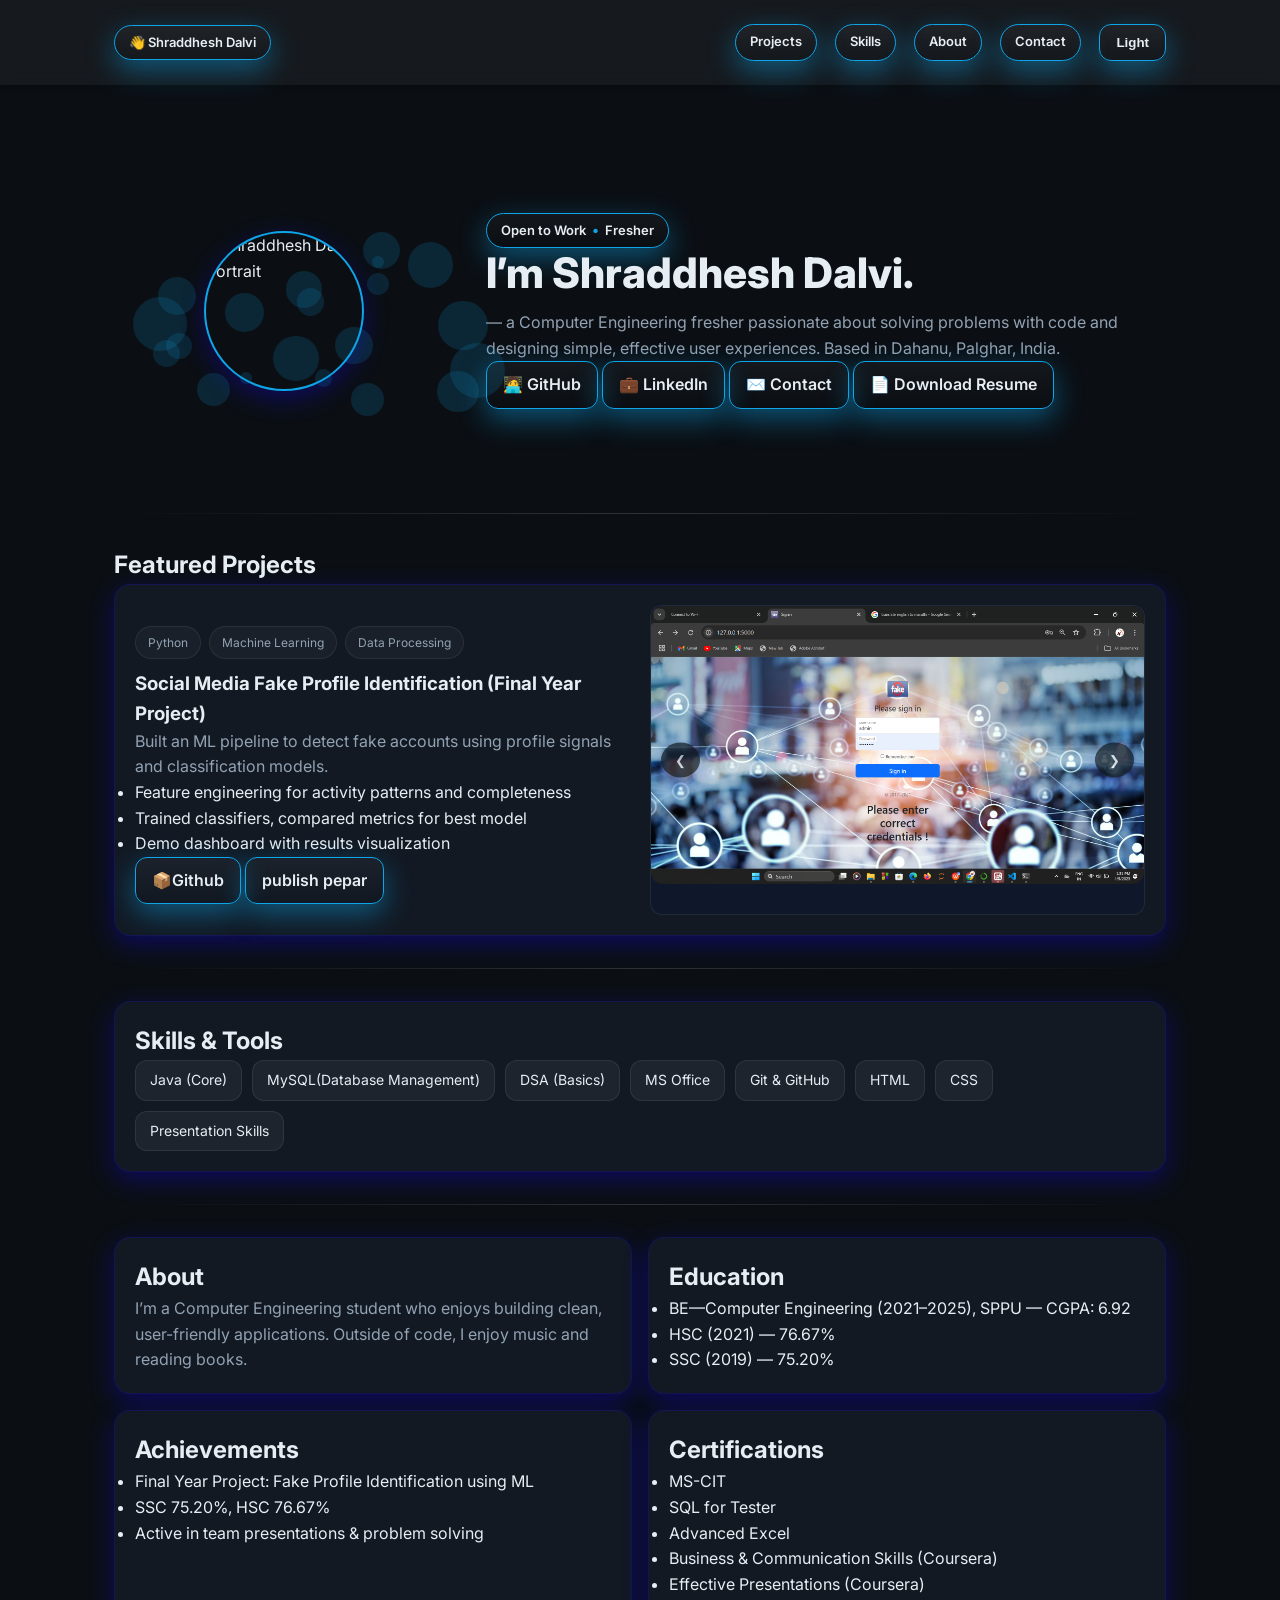
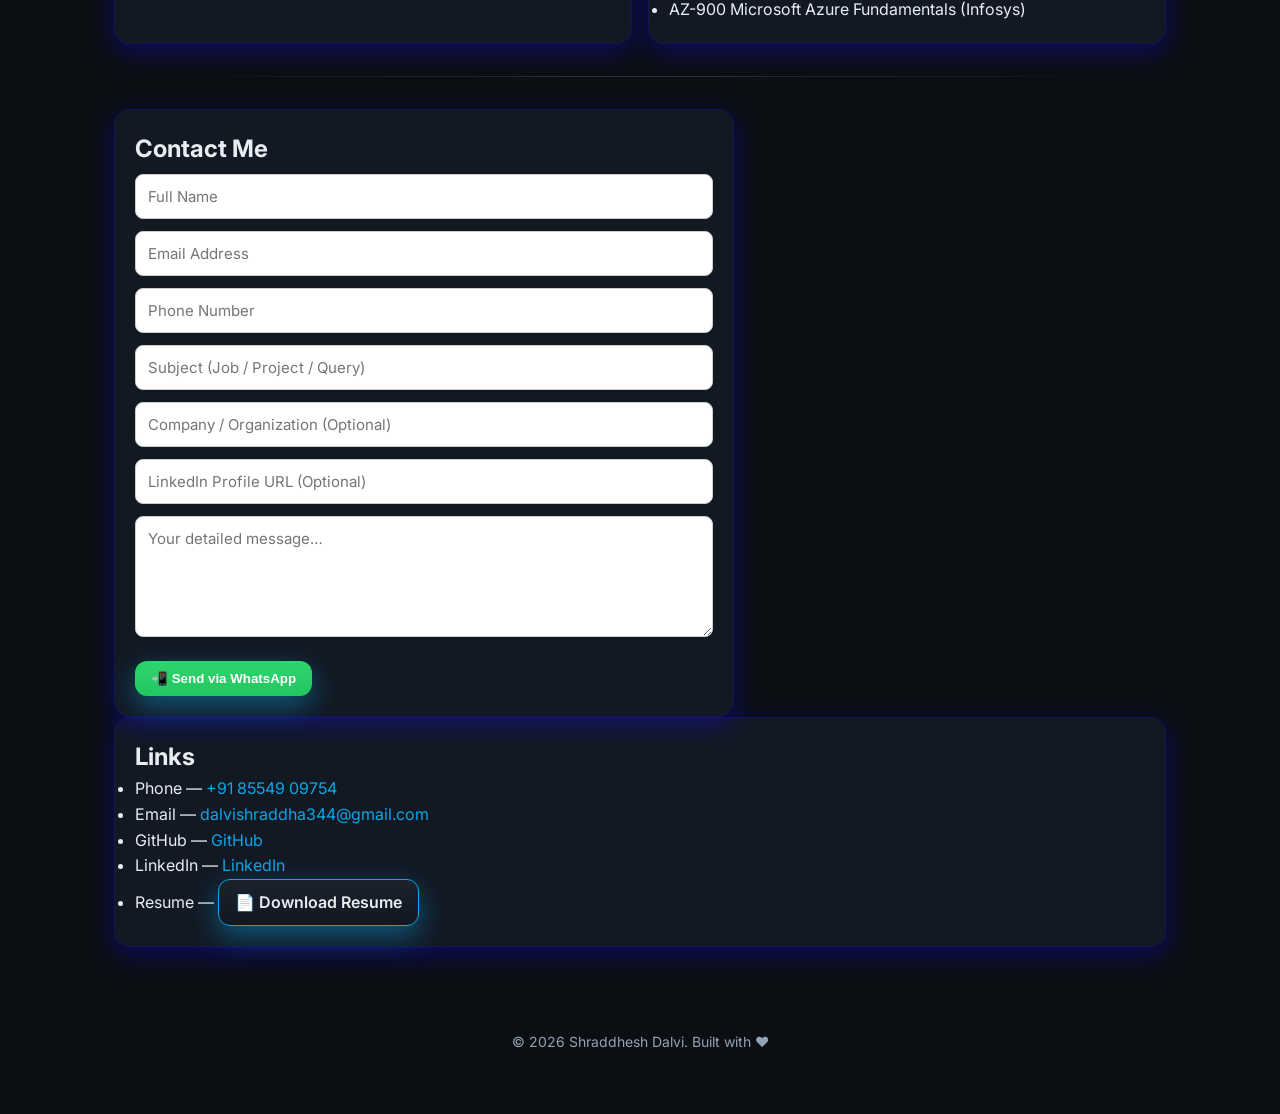
==== index.html @ dc40b393 "Add files via upload" ====
<!DOCTYPE html>
<html lang="en">
<head>
  <meta charset="utf-8"/>
  <meta name="viewport" content="width=device-width, initial-scale=1"/>
  <title>Shraddhesh Dalvi — Portfolio</title>

  <!-- Description for SEO -->
  <meta name="description" content="Portfolio of Shraddhesh Dalvi — Computer Engineering fresher showcasing projects, skills, achievements and contact details."/>
  <meta name="theme-color" content="#0ea5e9"/>

  <!-- Linking external CSS -->
  <link rel="stylesheet" href="style.css"/>

  <!-- Google Font -->
  <link rel="preconnect" href="https://fonts.googleapis.com">
  <link rel="preconnect" href="https://fonts.gstatic.com" crossorigin>
  <link href="https://fonts.googleapis.com/css2?family=Inter:wght@300;400;500;600;700;800;900&display=swap" rel="stylesheet">
</head>
<body>

  <!-- ================= HEADER + NAVIGATION ================= -->
  <header>
    <div class="container">
      <nav>
        <!-- Left side logo / name -->
        <a href="#top" class="pill">👋 Shraddhesh Dalvi</a>

        <!-- Right side navigation links -->
        <div class="nav-links">
          <a href="#projects" class="pill">Projects</a>
          <a href="#skills" class="pill">Skills</a>
          <a href="#about" class="pill">About</a>
          <a href="#contact" class="pill">Contact</a>
          <!-- 🌓 Theme toggle button -->
          <button id="theme-toggle" class="btn" aria-pressed="false" aria-label="Toggle theme">🌙 Dark</button>
        </div>
      </nav>
    </div>
  </header>

  <!-- ================= MAIN CONTENT ================= -->
  <main id="top" class="container">
    <!-- ========== HERO SECTION ========== -->
    <section class="hero">
      <div>
        <div class="status-pill">
  <span class="status-item">Open to Work</span>
  <span class="bullet">•</span>
  <span class="status-item">Fresher</span>
</div>

        <h1 class="title"> I’m Shraddhesh Dalvi.</h1>
        <p class="subtitle">— a Computer Engineering fresher passionate about solving problems with code and designing simple, effective user experiences. Based in Dahanu, Palghar, India.</p>
        <div class="hero-links">
          <a class="btn" href="https://github.com/yourusername" target="_blank">🧑‍💻 GitHub</a>
          <a class="btn" href="https://www.linkedin.com/in/shraddhesh-dalvi-3568472a6/" target="_blank">💼 LinkedIn</a>
          <a class="btn" href="#contact">✉️ Contact</a>
          <a class="btn" href="ShraddheshDalvi  Resume.pdf" download="Shraddhesh_Dalvi_Resume.pdf">📄 Download Resume</a>
        </div>
      </div>
      <div class="hero-img" id="hero-bubbles">
        <img class="avatar" src="Polish_20250818_162032772.png" alt="Shraddhesh Dalvi portrait">
      </div>
      
</div>

    </section>

    <div class="divider"></div>

    <!-- ========== PROJECTS SECTION ========== -->
    <section id="projects" class="grid projects">
      <h2>Featured Projects</h2>
      <article class="project card">
        <div>
          <div class="stack">
            <span class="badge">Python</span>
            <span class="badge">Machine Learning</span>
            <span class="badge">Data Processing</span>
          </div>
          <h3>Social Media Fake Profile Identification (Final Year Project)</h3>
          <p class="subtitle">Built an ML pipeline to detect fake accounts using profile signals and classification models.</p>
          <ul>
            <li>Feature engineering for activity patterns and completeness</li>
            <li>Trained classifiers, compared metrics for best model</li>
            <li>Demo dashboard with results visualization</li>
          </ul>
          <div class="project-links">
            
            <a class="btn" href="#">📦Github</a>
            <a class="btn" href="#">publish pepar</a>
          </div>
        </div>
        <div class="shot slider">
          <div class="slides">
            <img src="login Page.png" alt="ML project screenshot 1">
            <img src="Input Page.png" alt="ML project screenshot 2">
            <img src="Output.png" alt="ML project screenshot 3">
          </div>
          <button class="prev">❮</button>
          <button class="next">❯</button>
        </div>
      </article>
    </section>

    <div class="divider"></div>

    <!-- ========== SKILLS SECTION ========== -->
    <section id="skills" class="card">
      <h2>Skills & Tools</h2>
      <div class="skills">
        <span class="skill">Java (Core)</span>
        <span class="skill">MySQL(Database Management)</span>
        <span class="skill">DSA (Basics)</span>
        <span class="skill">MS Office</span>
        <span class="skill">Git & GitHub</span>
        <span class="skill">HTML</span>
        <span class="skill">CSS</span>
        <span class="skill">Presentation Skills</span>
      </div>
    </section>

    <div class="divider"></div>

    <!-- ========== ABOUT SECTION ========== -->
    <section id="about" class="grid edu">
      <div class="card">
        <h2>About</h2>
        <p class="subtitle">I’m a Computer Engineering student who enjoys building clean, user-friendly applications. Outside of code, I enjoy music and reading books.</p>
      </div>
      <div class="card">
        <h2>Education</h2>
        <ul>
          <li>BE—Computer Engineering (2021–2025), SPPU — CGPA: 6.92</li>
          <li>HSC (2021) — 76.67%</li>
          <li>SSC (2019) — 75.20%</li>
        </ul>
      </div>
      <div class="card">
        <h2>Achievements</h2>
        <ul>
          <li>Final Year Project: Fake Profile Identification using ML</li>
          <li>SSC 75.20%, HSC 76.67%</li>
          <li>Active in team presentations & problem solving</li>
        </ul>
      </div>

      <div class="card">
        <h2>Certifications</h2>
        <ul>
          <li>MS-CIT</li>
          <li>SQL for Tester</li>
          <li>Advanced Excel</li>
          <li>Business & Communication Skills (Coursera)</li>
          <li>Effective Presentations (Coursera)</li>
          <li>AZ-900 Microsoft Azure Fundamentals (Infosys)</li>
        </ul>
      </div>
    </section>

    <div class="divider"></div>

    <!-- ========== CONTACT SECTION ========== -->
     <section id="contact" class="contact-grid">
  <div class="card">
    <h2>Contact Me</h2>
    <form onsubmit="sendToWhatsApp(event)" class="grid">
      <input id="name" name="name" placeholder="Full Name" required/>
      <input id="email" name="email" type="email" placeholder="Email Address" required/>
      <input id="phone" name="phone" type="tel" placeholder="Phone Number" required/>
      <input id="subject" name="subject" placeholder="Subject (Job / Project / Query)" required/>
      <input id="company" name="company" placeholder="Company / Organization (Optional)"/>
      <input id="linkedin" name="linkedin" placeholder="LinkedIn Profile URL (Optional)"/>
      <textarea id="msg" name="message" placeholder="Your detailed message…" rows="5" required></textarea>
      <button class="btn" type="submit">📲 Send via WhatsApp</button>
    </form>
  </div>
</section>

<script>
  function sendToWhatsApp(e) {
    e.preventDefault();

    let name = document.getElementById("name").value;
    let email = document.getElementById("email").value;
    let phone = document.getElementById("phone").value;
    let subject = document.getElementById("subject").value;
    let company = document.getElementById("company").value;
    let linkedin = document.getElementById("linkedin").value;
    let message = document.getElementById("msg").value;

    let whatsappNumber = "918554909754"; // तुझा नंबर (country code सोबत, + शिवाय)

    let text = `📌 New Portfolio Enquiry%0A%0A👤 Name: ${encodeURIComponent(name)}%0A📧 Email: ${encodeURIComponent(email)}%0A📱 Phone: ${encodeURIComponent(phone)}%0A🏢 Company: ${encodeURIComponent(company)}%0A🔗 LinkedIn: ${encodeURIComponent(linkedin)}%0A📝 Subject: ${encodeURIComponent(subject)}%0A💬 Message: ${encodeURIComponent(message)}`;

    let url = `https://wa.me/${whatsappNumber}?text=${text}`;
    window.open(url, "_blank").focus();
  }
</script>

<style>
  #contact form input,
  #contact form textarea {
    width: 100%;
    padding: 12px;
    margin: 6px 0;
    border: 1px solid #ccc;
    border-radius: 8px;
    font-family: 'Inter', sans-serif;
    font-size: 15px;
  }

  #contact form textarea {
    resize: vertical;
  }

  #contact form .btn {
    margin-top: 10px;
    background-color: #25D366; /* WhatsApp Green */
    border: none;
    cursor: pointer;
    color: white;
  }

  #contact form .btn:hover {
    background-color: #1ebe5d;
  }
</style>


      </div>
      <aside class="card">
        <h2>Links</h2>
        <ul>
          <li>Phone — <a href="tel:+918554909754">+91 85549 09754</a></li>
          <li>Email — <a href="mailto:dalvishraddha344@gmail.com">dalvishraddha344@gmail.com</a></li>
          <li>GitHub — <a href="https://github.com/yourusername" target="_blank">GitHub</a></li>
          <li>LinkedIn — <a href="https://www.linkedin.com/in/shraddhesh-dalvi-3568472a6/" target="_blank">LinkedIn</a></li>
          <li>Resume — <a href="ShraddheshDalvi  Resume.pdf" download="Shraddhesh_Dalvi_Resume.pdf" class="btn">📄 Download Resume</a></li>
        </ul>
      </aside>
    </section>
  </main>

  <!-- ================= FOOTER ================= -->
  <footer>
    <div class="container">
      © <span id="year"></span> Shraddhesh Dalvi. Built with ♥
    </div>
  </footer>

  <!-- Script for theme toggle + year -->
  <script>
    (function () {
      const body = document.body;
      const btn  = document.getElementById('theme-toggle');

      function apply(mode){
        if(mode === 'light'){
          body.classList.add('light');
          btn.textContent = 'Dark';
          btn.setAttribute('aria-pressed','true');
        }else{
          body.classList.remove('light');
          btn.textContent = 'Light';
          btn.setAttribute('aria-pressed','false');
        }
      }

      let saved = localStorage.getItem('theme');
      apply(saved === 'light' ? 'light' : 'dark');

      btn.addEventListener('click', () => {
        const next = body.classList.contains('light') ? 'dark' : 'light';
        apply(next);
        localStorage.setItem('theme', next);
      });

      const y = document.getElementById('year');
      if(y) y.textContent = new Date().getFullYear();
    })();
  </script>

  <script>
    (function(){
      const slider = document.querySelector('.slider');
      if(slider){
        const slides = slider.querySelector('.slides');
        const images = slides.querySelectorAll('img');
        const prevBtn = slider.querySelector('.prev');
        const nextBtn = slider.querySelector('.next');
        let index = 0;
  
        function showSlide(i){
          if(i < 0) index = images.length - 1;
          else if(i >= images.length) index = 0;
          else index = i;
          slides.style.transform = `translateX(-${index * 100}%)`;
        }
  
        prevBtn.addEventListener('click', ()=> showSlide(index - 1));
        nextBtn.addEventListener('click', ()=> showSlide(index + 1));
      }
    })();
  </script>
</body>
<script>const heroBubbles = document.getElementById('hero-bubbles');
for(let i=0;i<20;i++){ // 15 bubbles
  const bubble = document.createElement('div');
  bubble.className = 'bubble';
  let size = Math.random()*50+10; // 5px ते 20px
  bubble.style.width = size+'px';
  bubble.style.height = size+'px';
  bubble.style.top = Math.random()*100+'%';
  bubble.style.left = Math.random()*100+'%';
  bubble.style.animationDuration = 5 + Math.random()*5 + 's';
  heroBubbles.appendChild(bubble);
}
</script>

</html>
---- style.css ----
section {
  scroll-margin-top: 100px; /* Header height adjust करा */
}

html {
  scroll-behavior: smooth;
}
/* ========== THEME VARIABLES ========== */ 
/* Dark theme (default) */ 
:root { 
  --bg:#0b0f14; --bg-soft:#0f141b; --card:#121923; --muted:#92a2b3; --text:#e6edf3; --accent:#0ea5e9; 
  --shadow:0 8px 24px rgba(21, 0, 255, 0.314); 
/* Button-specific tokens for DARK */ 
  --btn-border: #0ea5e9; 
  /* blue border */ 
  --btn-shadow: 0 10px 28px rgba(14,165,233,.45); 
  /* blue glow*/  
  --btn-shadow-hover: 0 14px 36px rgba(14,165,233,.60); }

  /*Light theme )*/ 
  .light { --bg:#f7f9fb; --bg-soft:#e8ebf0; --card:#ffffff; --muted:#555; --text:#111; --accent:#000000; --shadow:0 4px 12px rgb(0, 0, 0); 
  /* Button-specific tokens for LIGHT */ 
  --btn-border: #111111; 
  /* black border */
  --btn-shadow: 0 8px 22px rgba(0,0,0,.25); 
  /* black-ish shadow  */
  --btn-shadow-hover: 0 12px 30px rgba(0,0,0,.35); }

.btn:focus-visible{ outline:2px solid var(--accent); outline-offset:2px; }



  
  /* Global reset */
  * { box-sizing:border-box; margin:0; padding:0; }
  body { font-family:Inter, sans-serif; background:var(--bg); color:var(--text); line-height:1.6; }
  
  /* Links */
  a { color:var(--accent); text-decoration:none; }
  a:hover { opacity:.85; }
  
  /* Container */
  .container { max-width:1100px; margin:0 auto; padding:24px; }
  
  /* ========== HEADER ========== */
  header { position:sticky; top:0; z-index:50; background:rgba(244, 244, 244, 0.047); backdrop-filter:blur(8px); box-shadow:0 2px 6px rgba(0,0,0,.3); }
  nav { display:flex; align-items:center; justify-content:space-between; }
  .nav-links { display:flex; gap:18px; }
  

  

/* ========== BUTTONS (theme aware) ========== */ 
.btn{display:inline-flex;align-items:center;gap:8px;padding:10px 16px;border-radius:12px;border:1px solid var(--btn-border);background:linear-gradient(180deg,rgba(255,255,255,.04),rgba(0,0,0,.06));box-shadow:var(--btn-shadow);cursor:pointer;font-weight:600;transition:transform .2s ease, box-shadow .25s ease, border-color .25s ease} 
.btn:hover{transform:translateY(-2px);box-shadow:var(--btn-shadow-hover)} 
.btn:active{transform:translateY(0)} 
.btn:focus-visible{outline:2px solid var(--btn-border);outline-offset:2px}
.btn{ color: var(--text);}

/* Optional: apply theme border/shadow to small pills too. Comment out if not needed  */ 
.pill{border-color:var(--btn-border);box-shadow:0 2px 10px rgba(0,0,0,.12)}

/* Small tag / pill */ .pill {
  padding:6px 14px;
  border:1px solid var(--btn-border);   /* theme border */
  border-radius:999px;
  color:var(--text);
  font-size:13px;
  font-weight:600;
  background:linear-gradient(180deg,rgba(255,255,255,.04),rgba(0,0,0,.06));
  box-shadow:var(--btn-shadow);         /* theme shadow */
  transition:transform .2s ease, box-shadow .25s ease, border-color .25s ease;
}

.pill:hover {
  transform:translateY(-2px);
  box-shadow:var(--btn-shadow-hover);
}
.pill.active {
  background: var(--accent);
  color: #fff;
  border-color: var(--accent);
  box-shadow: 0 0 15px var(--accent);
}




  /* ========== CARD STYLING ========== */
  .card { background:var(--card); border:1px solid rgba(23, 15, 171, 0.339); border-radius:16px; padding:20px; box-shadow:var(--shadow); }
  
  /* ========== HERO SECTION ========== */
  .hero { display:grid; grid-template-columns:1.1fr .9fr; gap:28px; align-items:center; padding:40px 0; }
  .hero .title { font-size:42px; line-height:1.2; font-weight:800; margin:0 0 12px; }
  .subtitle { color:var(--muted); font-size:16px; }

  .hero {
    display: flex;
    align-items: center;
    justify-content: space-between;
    gap: 2rem;
    flex-wrap: wrap;
    margin: 4rem 0;
  }
  
  /* Avatar left side */
  .hero-img {
    order: -1; /* हे line avatar ला आधी आणेल */
    flex: 1;
    display: flex;
    justify-content: center;
  }
  
  .hero-img img {
    max-width: 280px;
    border-radius: 50%;
    border: 2px solid var(--accent);
  }
  
  /* Text right side */
  .hero > div:first-child {
    flex: 2;
  }
  
  /* Profile image (Avatar) */
  .avatar { width:160px; height:160px; border-radius:50%; object-fit:cover; border:1px solid var(--accent); box-shadow:var(--shadow); }





  /* ========== STATUS PILL (Open to Work / Fresher) ========== */
.status-pill {
  display: inline-flex;
  align-items: center;
  gap: 6px;              
  padding: 6px 14px;     
  border-radius: 999px;  
  background: linear-gradient(180deg, rgba(255,255,255,0.04), rgba(0,0,0,0.06));
  border: 1px solid var(--btn-border);
  color: var(--text);
  font-size: 13px;
  font-weight: 600;
  box-shadow: var(--btn-shadow);
  transition: transform .2s ease, box-shadow .25s ease;
}

.status-pill:hover {
  transform: translateY(-2px);
  box-shadow: var(--btn-shadow-hover);
}

.status-item {
  display: inline-block;
}

.bullet {
  display: inline-block;
  font-size: 14px;
  color: var(--accent);
  line-height: 1;
}




  
  /* ========== SKILLS SECTION ========== */
  .skills { display:flex; flex-wrap:wrap; gap:10px; }
  .skill { padding:8px 14px; border-radius:12px; background:rgba(255,255,255,.05); border:1px solid rgba(255,255,255,.08); font-size:14px; }
  
  /* ========== PROJECT SECTION ========== */
  .projects { grid-template-columns:repeat(12,1fr); }
  .project { grid-column:span 12; display:grid; grid-template-columns:1fr 1fr; gap:20px; align-items:center; }
  
  /* Project image */
  .shot { aspect-ratio:16/10; background:#0f172a; border-radius:16px; border:1px solid rgba(255,255,255,.08); overflow:hidden; }
  .shot img { width:100%; height:100%; object-fit:cover; }
  
  /* Tech stack badges */
  .badge { font-size:12px; padding:6px 12px; border-radius:999px; border:1px solid rgba(255,255,255,.08); color:var(--muted); background:rgba(255,255,255,.03); }
  .stack { display:flex; gap:8px; flex-wrap:wrap; margin:10px 0; }
  
  /* ========== ABOUT SECTION ========== */
  .edu { display:grid; grid-template-columns:1fr 1fr; gap:16px; }
  
  /* ========== CONTACT SECTION ========== */
  .contact-grid { display:grid; grid-template-columns:1.2fr .8fr; gap:18px; }
  
  /* ========== FOOTER ========== */
  footer { color:var(--muted); padding:36px 0; text-align:center; font-size:14px; }
  
  /* Divider line */
  .divider { height:1px; background:linear-gradient(90deg,transparent,rgba(255,255,255,.15),transparent); margin:32px 0; }
  
  /* ========== RESPONSIVE DESIGN ========== */
  @media (max-width:960px) {
    .hero { grid-template-columns:1fr; text-align:center; }
    .hero .title { font-size:32px; }
    .project { grid-template-columns:1fr; }
    .edu, .contact-grid { grid-template-columns:1fr; }
    .avatar { margin:0 auto; }
  }


  /* ========== SLIDER ========== */ 
  .slider{position:relative;overflow:hidden;border-radius:12px;max-width:100%} 
  .slides{display:flex;transition:transform .5s ease-in-out} 
  .slides img{width:100%;flex-shrink:0;border-radius:12px;object-fit:cover} 
  .slider button{position:absolute;top:50%;transform:translateY(-50%);background:var(--card);color:var(--text);border:1px solid var(--btn-border);padding:10px 14px;cursor:pointer;border-radius:50%;box-shadow:var(--btn-shadow);opacity:.85;transition:opacity .2s ease, box-shadow .25s ease} 
  .slider button:hover{opacity:1;box-shadow:var(--btn-shadow-hover)} .slider .prev{left:10px} .slider .next{right:10px}
  .slider button{color: var(--text);}
/* Prev/Next buttons */
.slider button {
  position: absolute;
  top: 50%;
  transform: translateY(-50%);
  background: var(--card);
  color: var(--text);
  border: none;
  padding: 10px 14px;
  cursor: pointer;
  border-radius: 50%;
  box-shadow: var(--shadow);
  opacity: 0.7;
  transition: opacity 0.3s;
}

.slider button:hover {
  opacity: 1;
}

.slider .prev { left: 10px; }
.slider .next { right: 10px; }


@media (max-width:768px){
  .hero {
    flex-direction: column;
    text-align: center;
  }
  .hero-img {
    order: 0; /* मोबाइलला परत वर दिसेल */
  }
}

.hero-img { position:relative; display:flex; justify-content:center; align-items:center; }
.bubble {
  position:absolute;
  border-radius:50%;
  background:rgba(14,165,233,.15); /* Neon blue */
  pointer-events:none;
  animation:floating 10s infinite;
}
@keyframes floating {
  0% {transform:translateY(0) scale(1);}
  50% {transform:translateY(-20px) scale(1.2);}
  100% {transform:translateY(0) scale(1);}
}
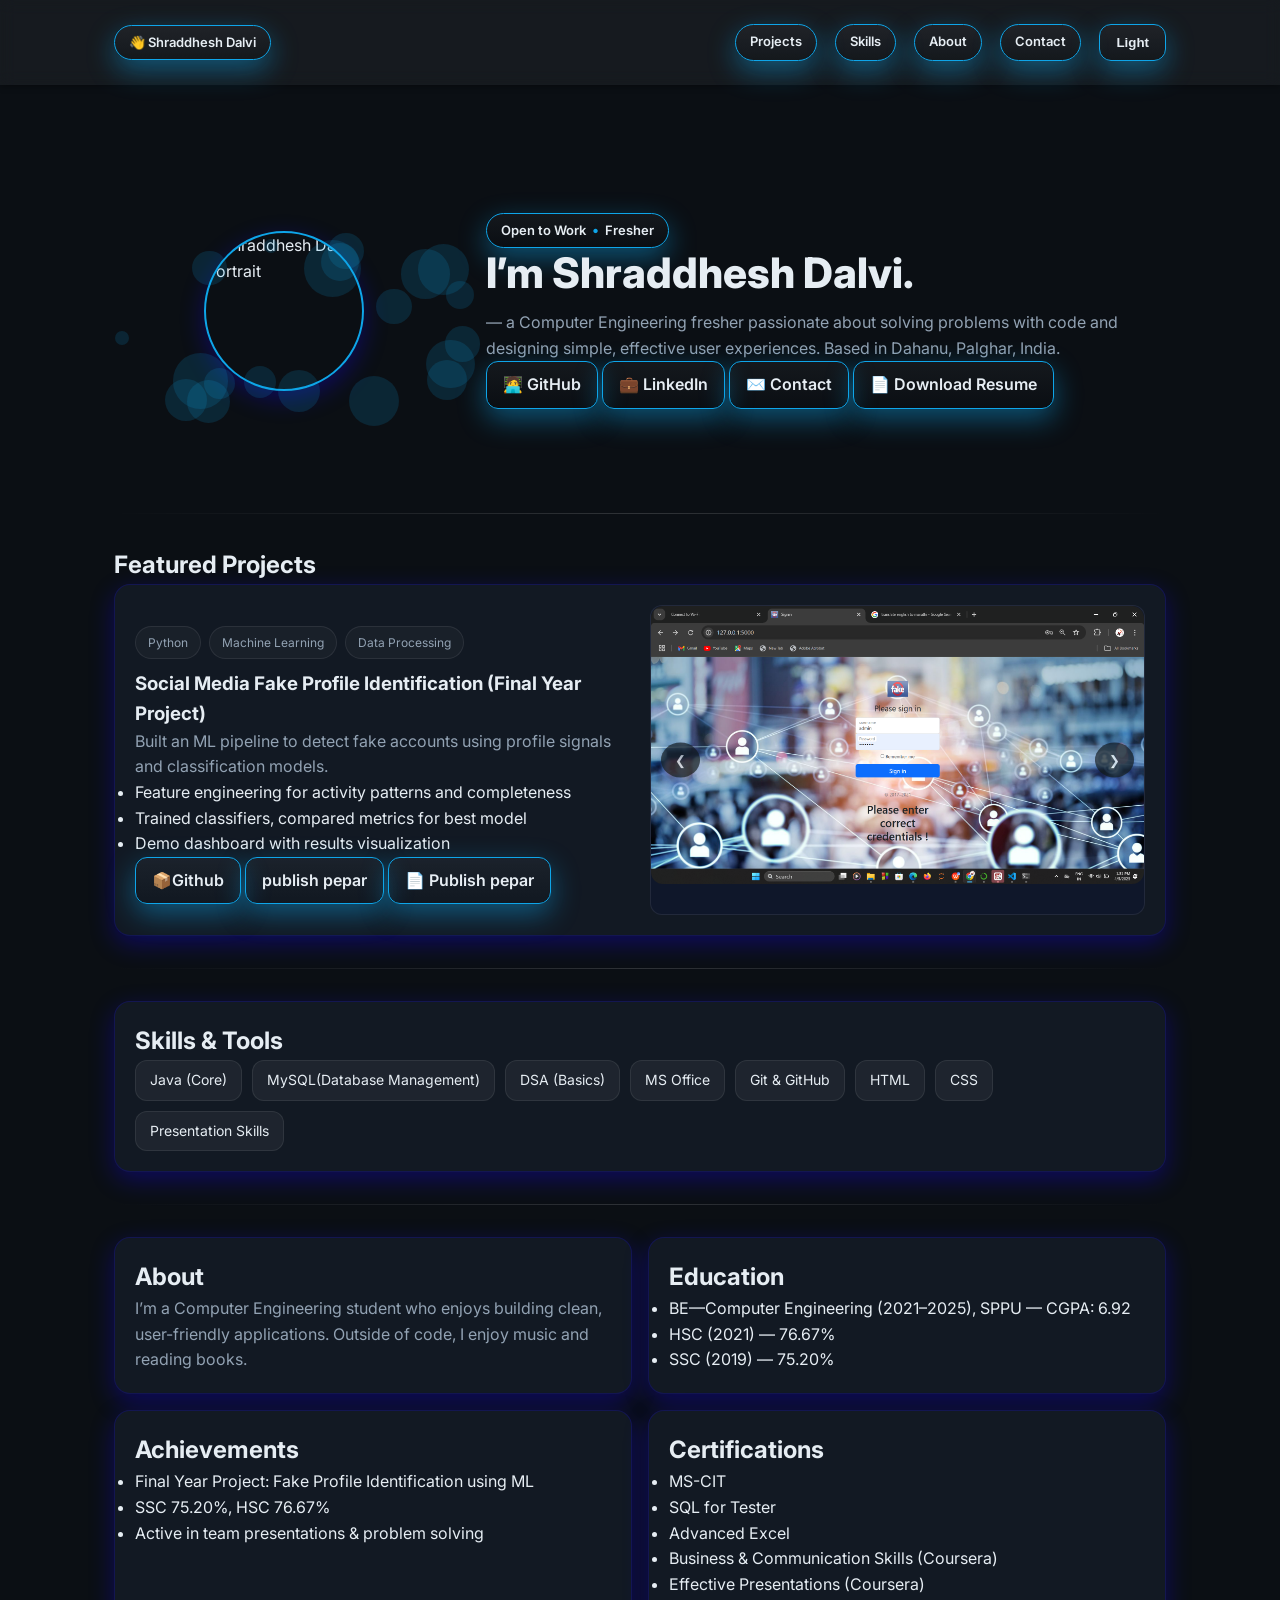
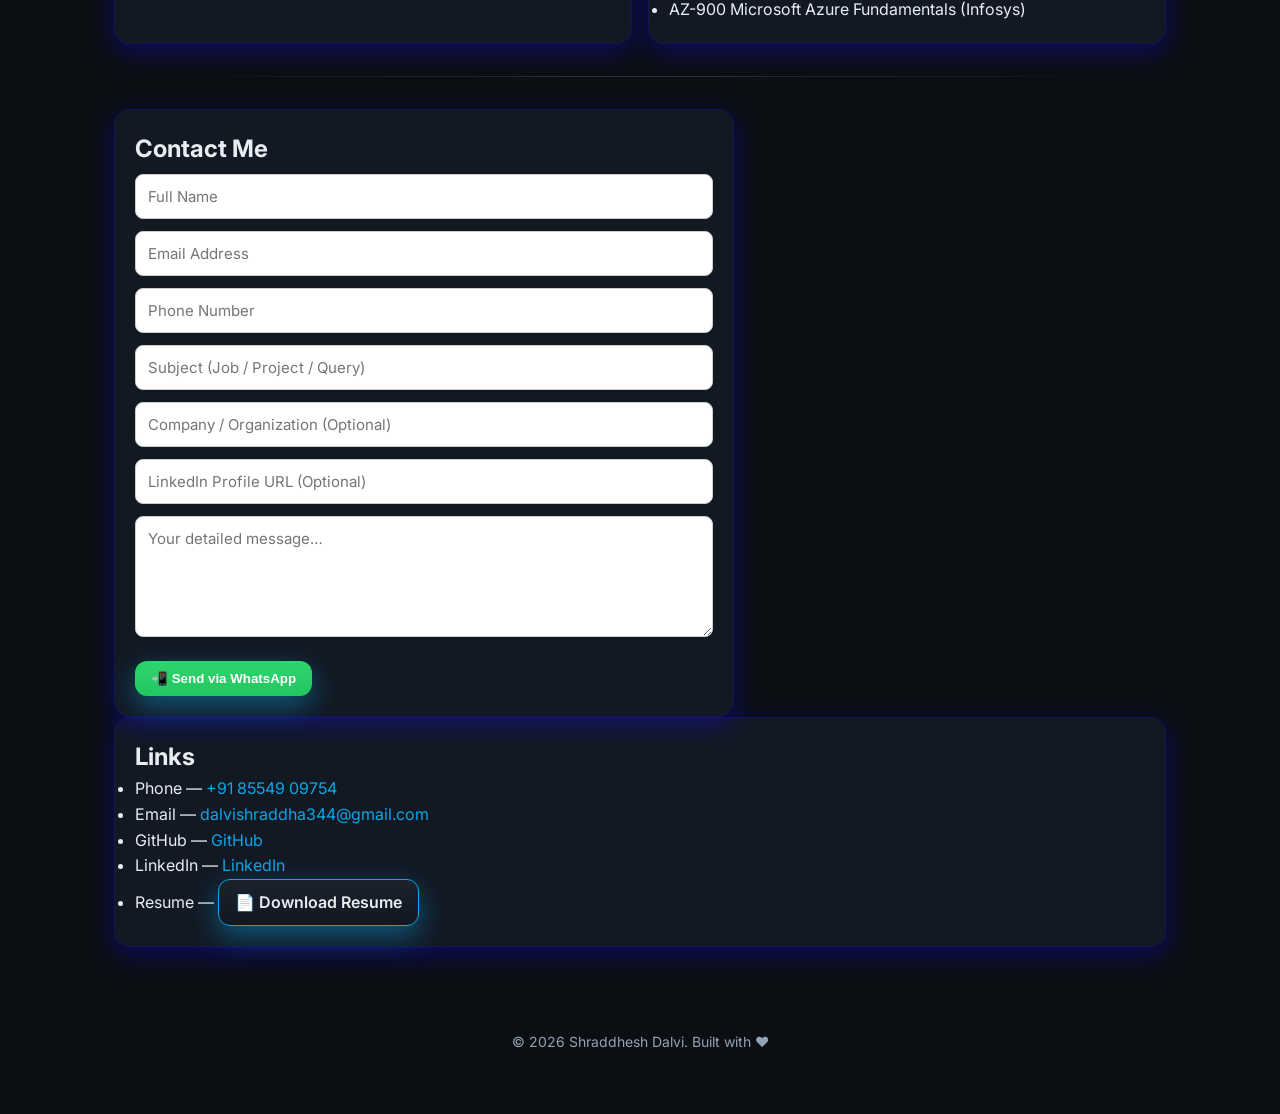
==== commit 76829feb: "Update index.html" ====
--- a/index.html
+++ b/index.html
@@ -90,6 +90,7 @@
             
             <a class="btn" href="#">📦Github</a>
             <a class="btn" href="#">publish pepar</a>
+            <a class="btn" href="siem reserch pepar.docx" download="siem reserch pepar.docx">📄 Publish pepar</a>
           </div>
         </div>
         <div class="shot slider">
@@ -319,4 +320,5 @@
 }
 </script>
 
-</html>+
+</html>
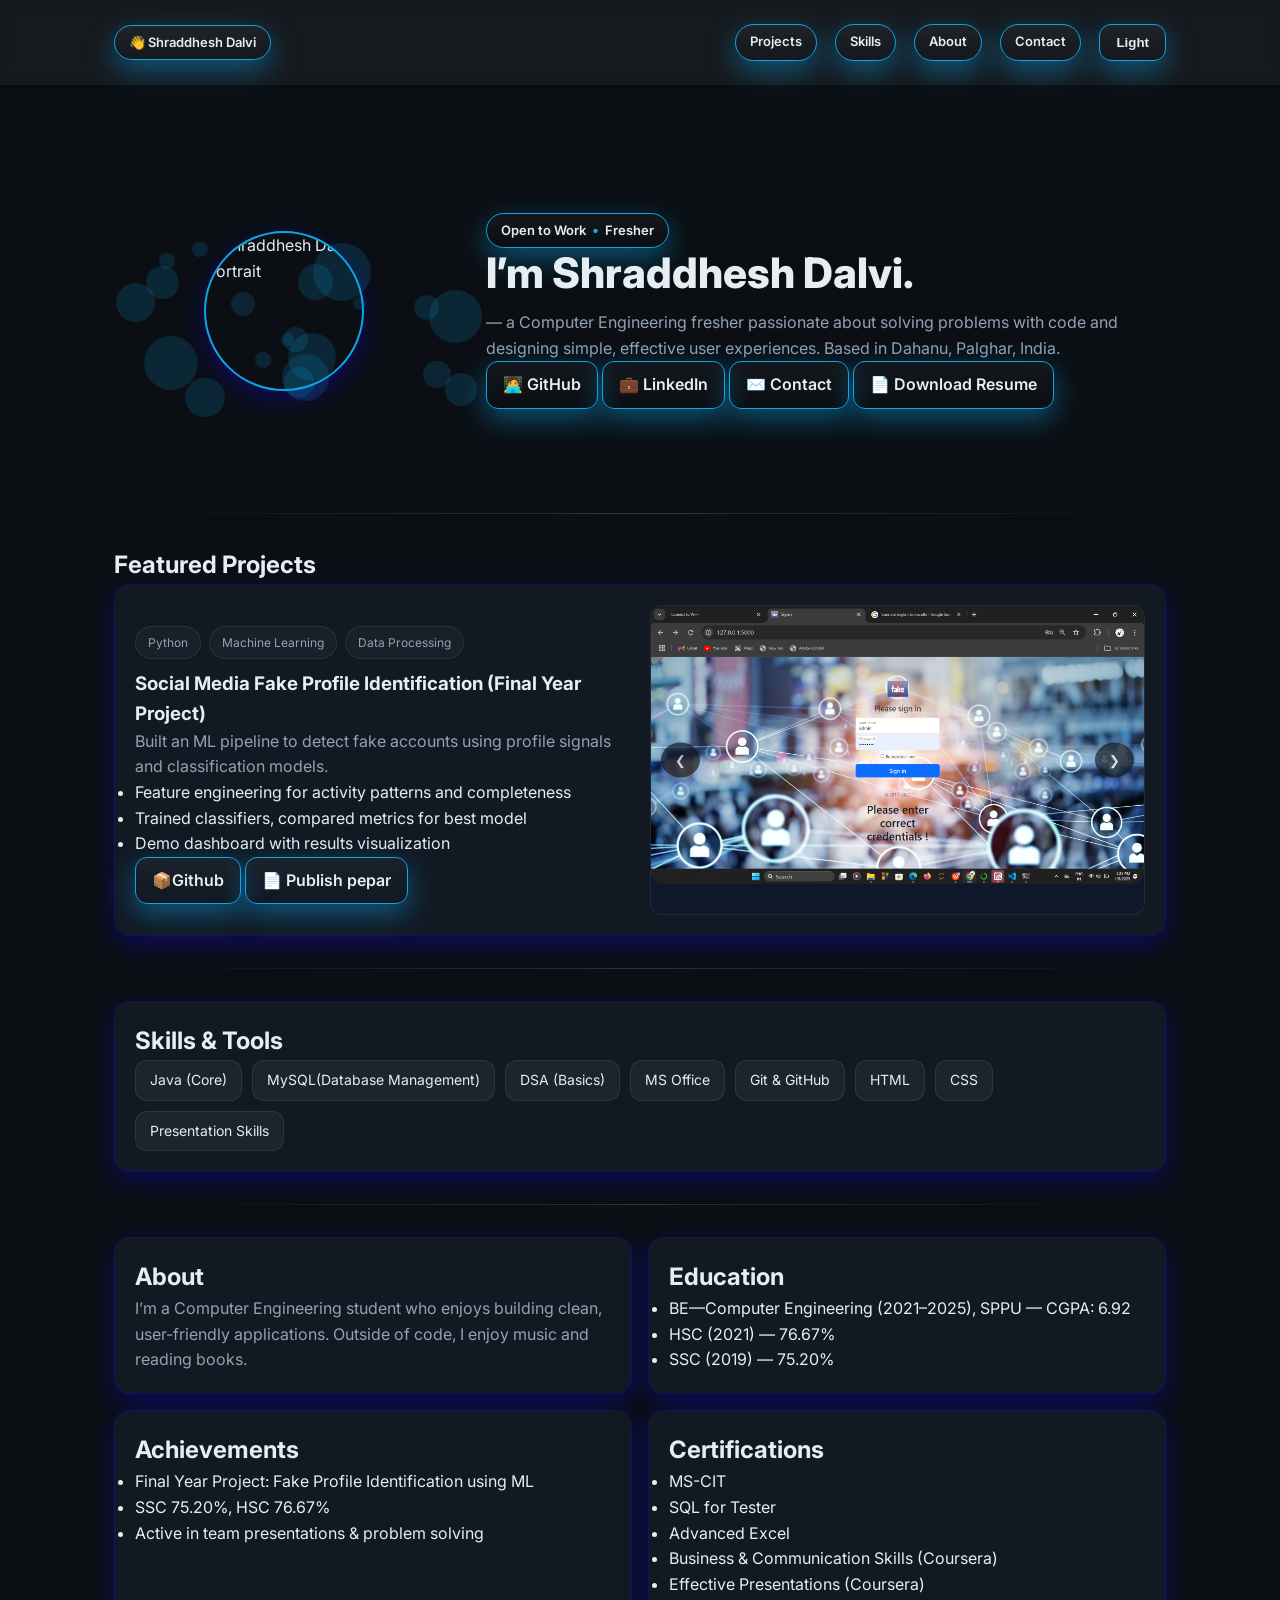
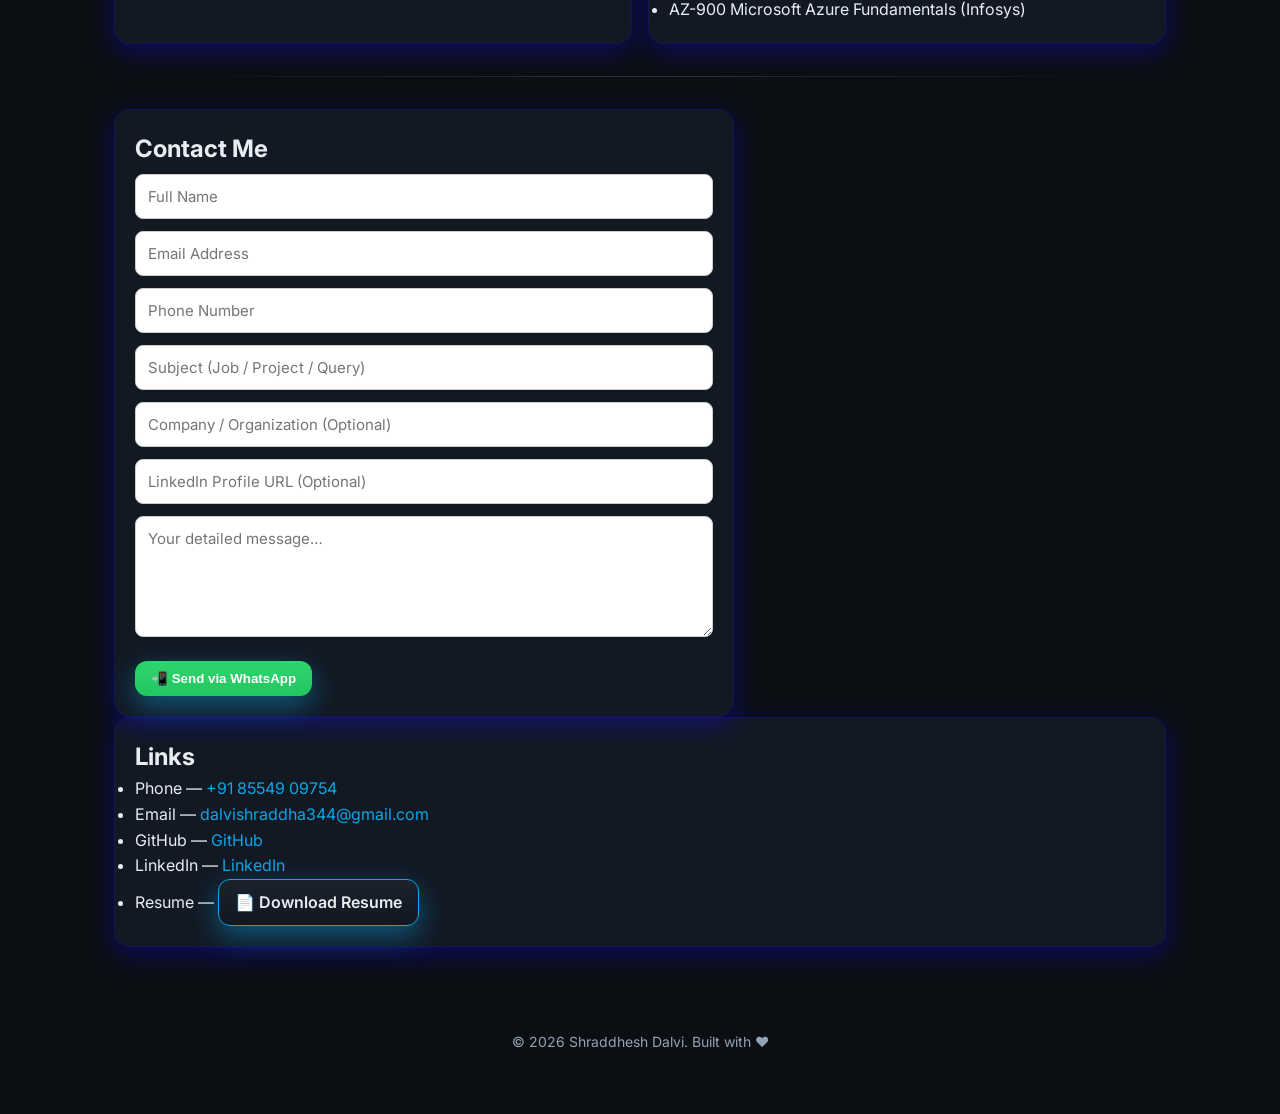
==== commit c1355cfe: "Update index.html" ====
--- a/index.html
+++ b/index.html
@@ -89,7 +89,6 @@
           <div class="project-links">
             
             <a class="btn" href="#">📦Github</a>
-            <a class="btn" href="#">publish pepar</a>
             <a class="btn" href="siem reserch pepar.docx" download="siem reserch pepar.docx">📄 Publish pepar</a>
           </div>
         </div>
@@ -322,3 +321,4 @@
 
 
 </html>
+
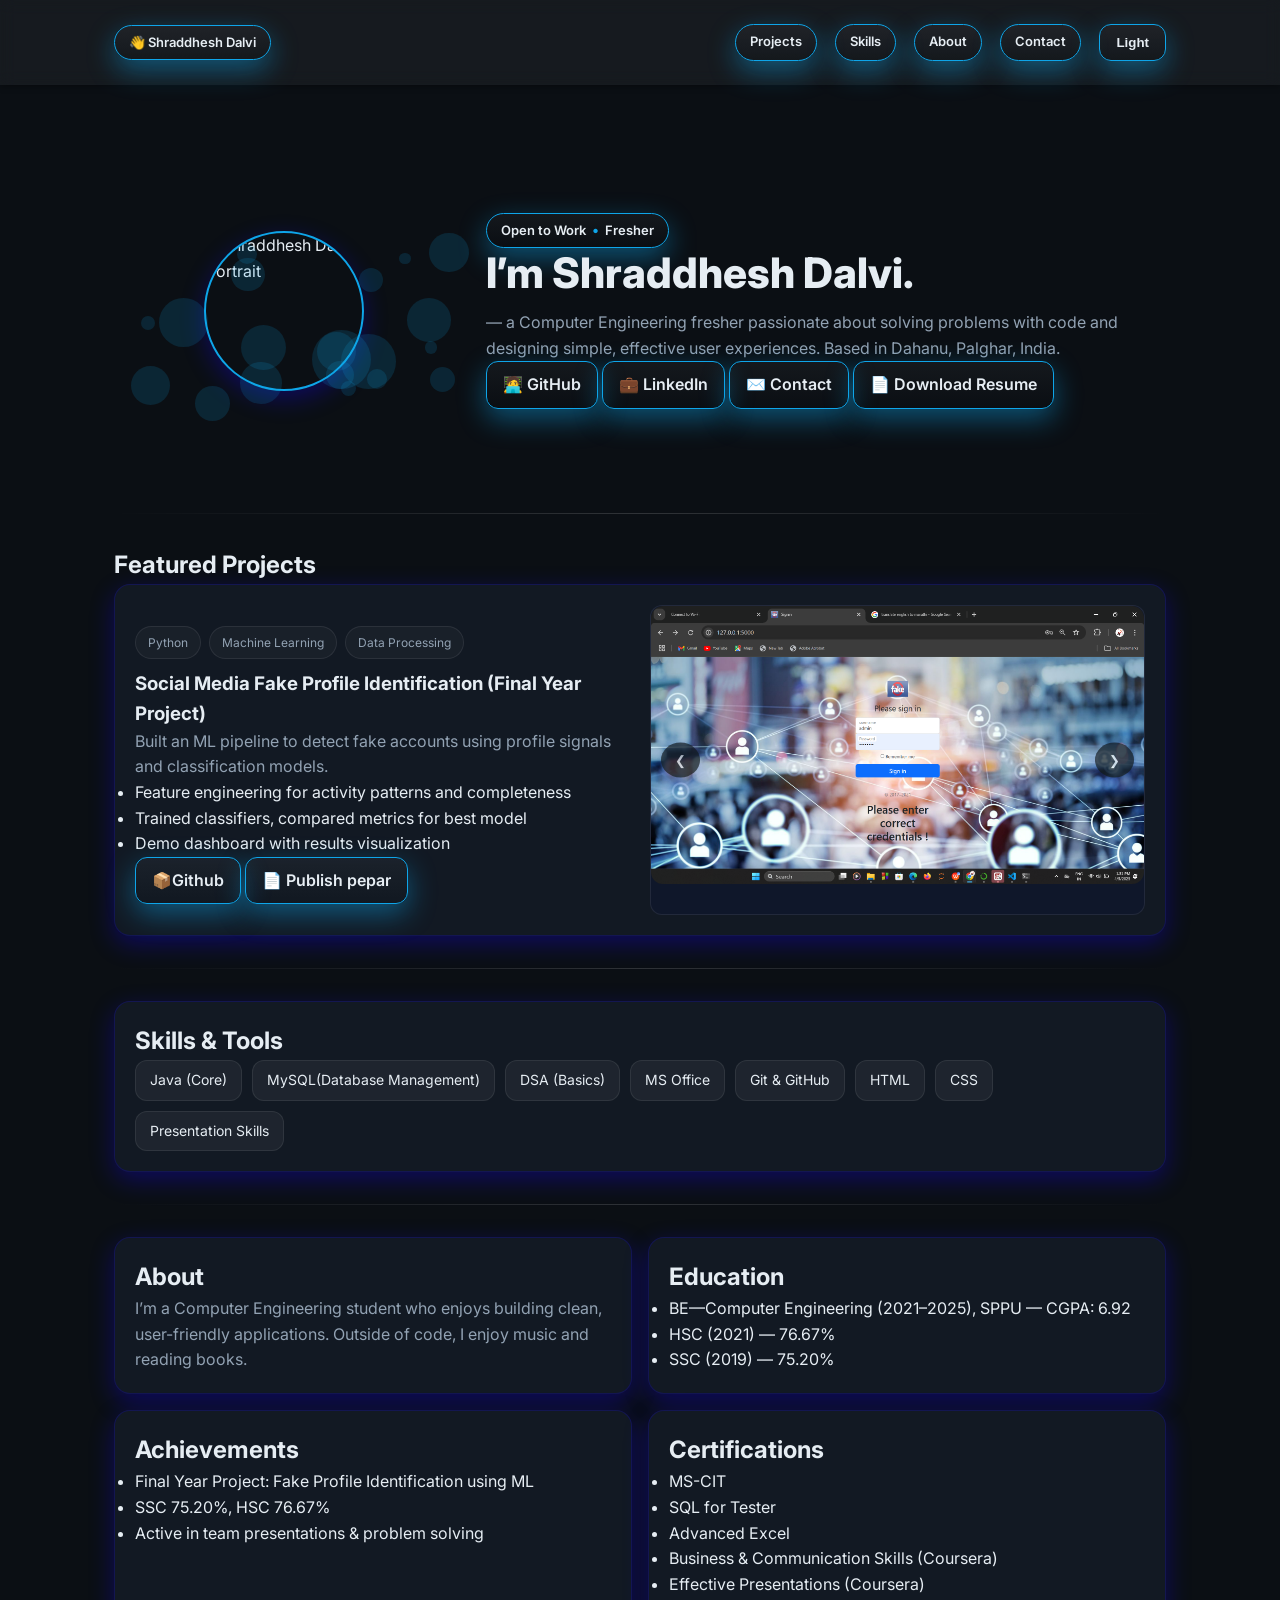
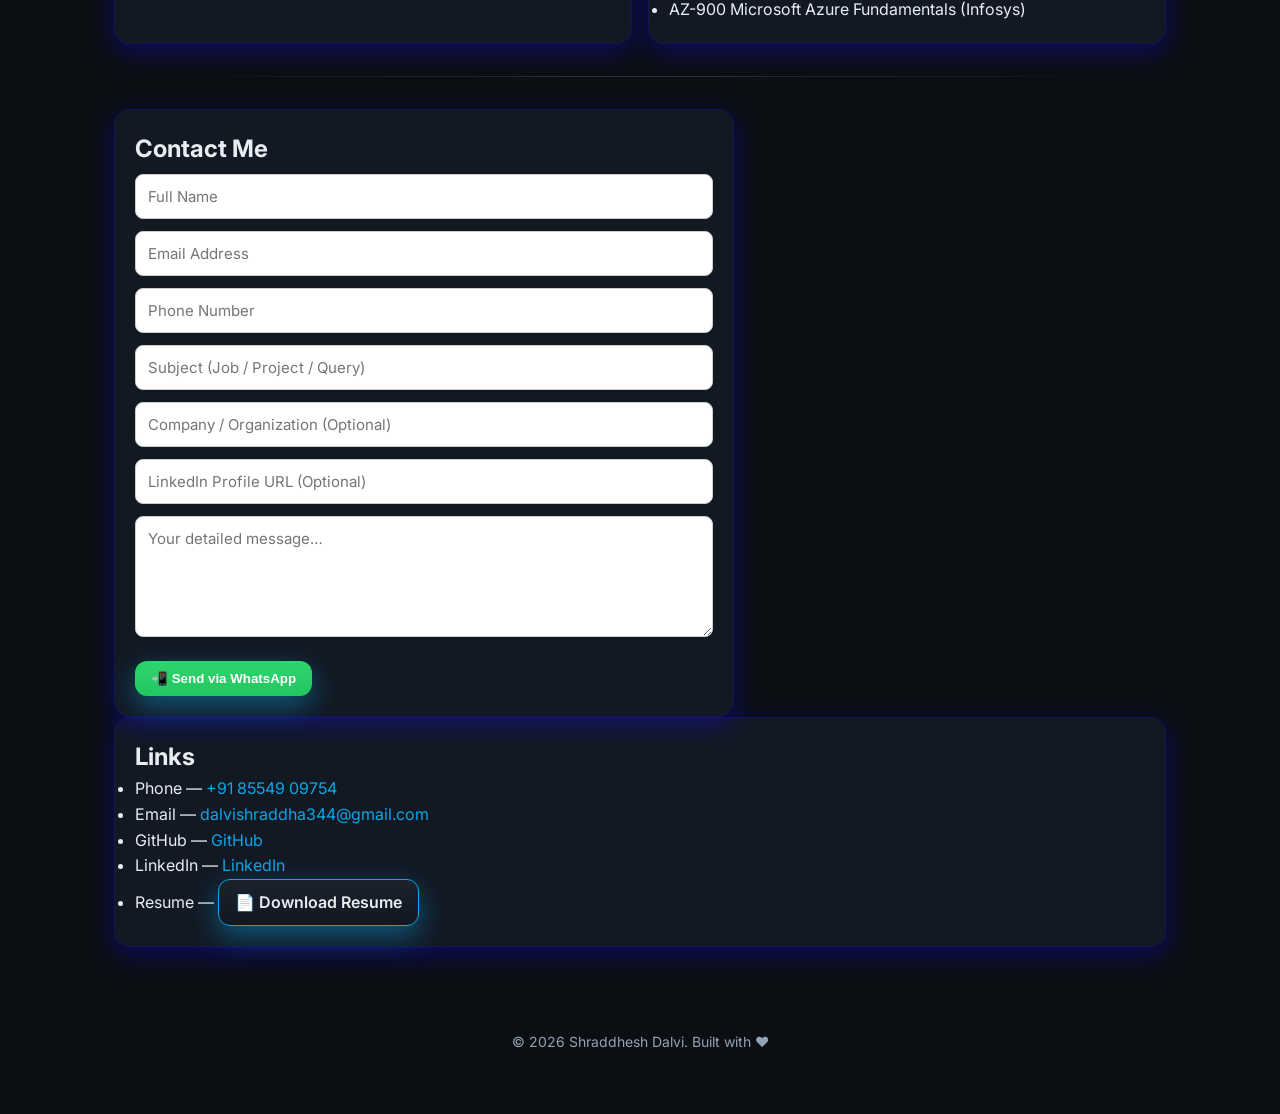
==== commit 982c29e8: "Update index.html" ====
--- a/index.html
+++ b/index.html
@@ -56,7 +56,7 @@
           <a class="btn" href="https://github.com/yourusername" target="_blank">🧑‍💻 GitHub</a>
           <a class="btn" href="https://www.linkedin.com/in/shraddhesh-dalvi-3568472a6/" target="_blank">💼 LinkedIn</a>
           <a class="btn" href="#contact">✉️ Contact</a>
-          <a class="btn" href="ShraddheshDalvi  Resume.pdf" download="Shraddhesh_Dalvi_Resume.pdf">📄 Download Resume</a>
+          <a class="btn" href="SHRADDHESH DALVI JAVA DEVELOPER.pdf" download="SHRADDHESH DALVI JAVA DEVELOPER.pdf">📄 Download Resume</a>
         </div>
       </div>
       <div class="hero-img" id="hero-bubbles">
@@ -237,7 +237,7 @@
           <li>Email — <a href="mailto:dalvishraddha344@gmail.com">dalvishraddha344@gmail.com</a></li>
           <li>GitHub — <a href="https://github.com/yourusername" target="_blank">GitHub</a></li>
           <li>LinkedIn — <a href="https://www.linkedin.com/in/shraddhesh-dalvi-3568472a6/" target="_blank">LinkedIn</a></li>
-          <li>Resume — <a href="ShraddheshDalvi  Resume.pdf" download="Shraddhesh_Dalvi_Resume.pdf" class="btn">📄 Download Resume</a></li>
+          <li>Resume — <a href="SHRADDHESH DALVI JAVA DEVELOPER.pdf" download="SHRADDHESH DALVI JAVA DEVELOPER.pdf" class="btn">📄 Download Resume</a></li>
         </ul>
       </aside>
     </section>
@@ -322,3 +322,4 @@
 
 </html>
 
+
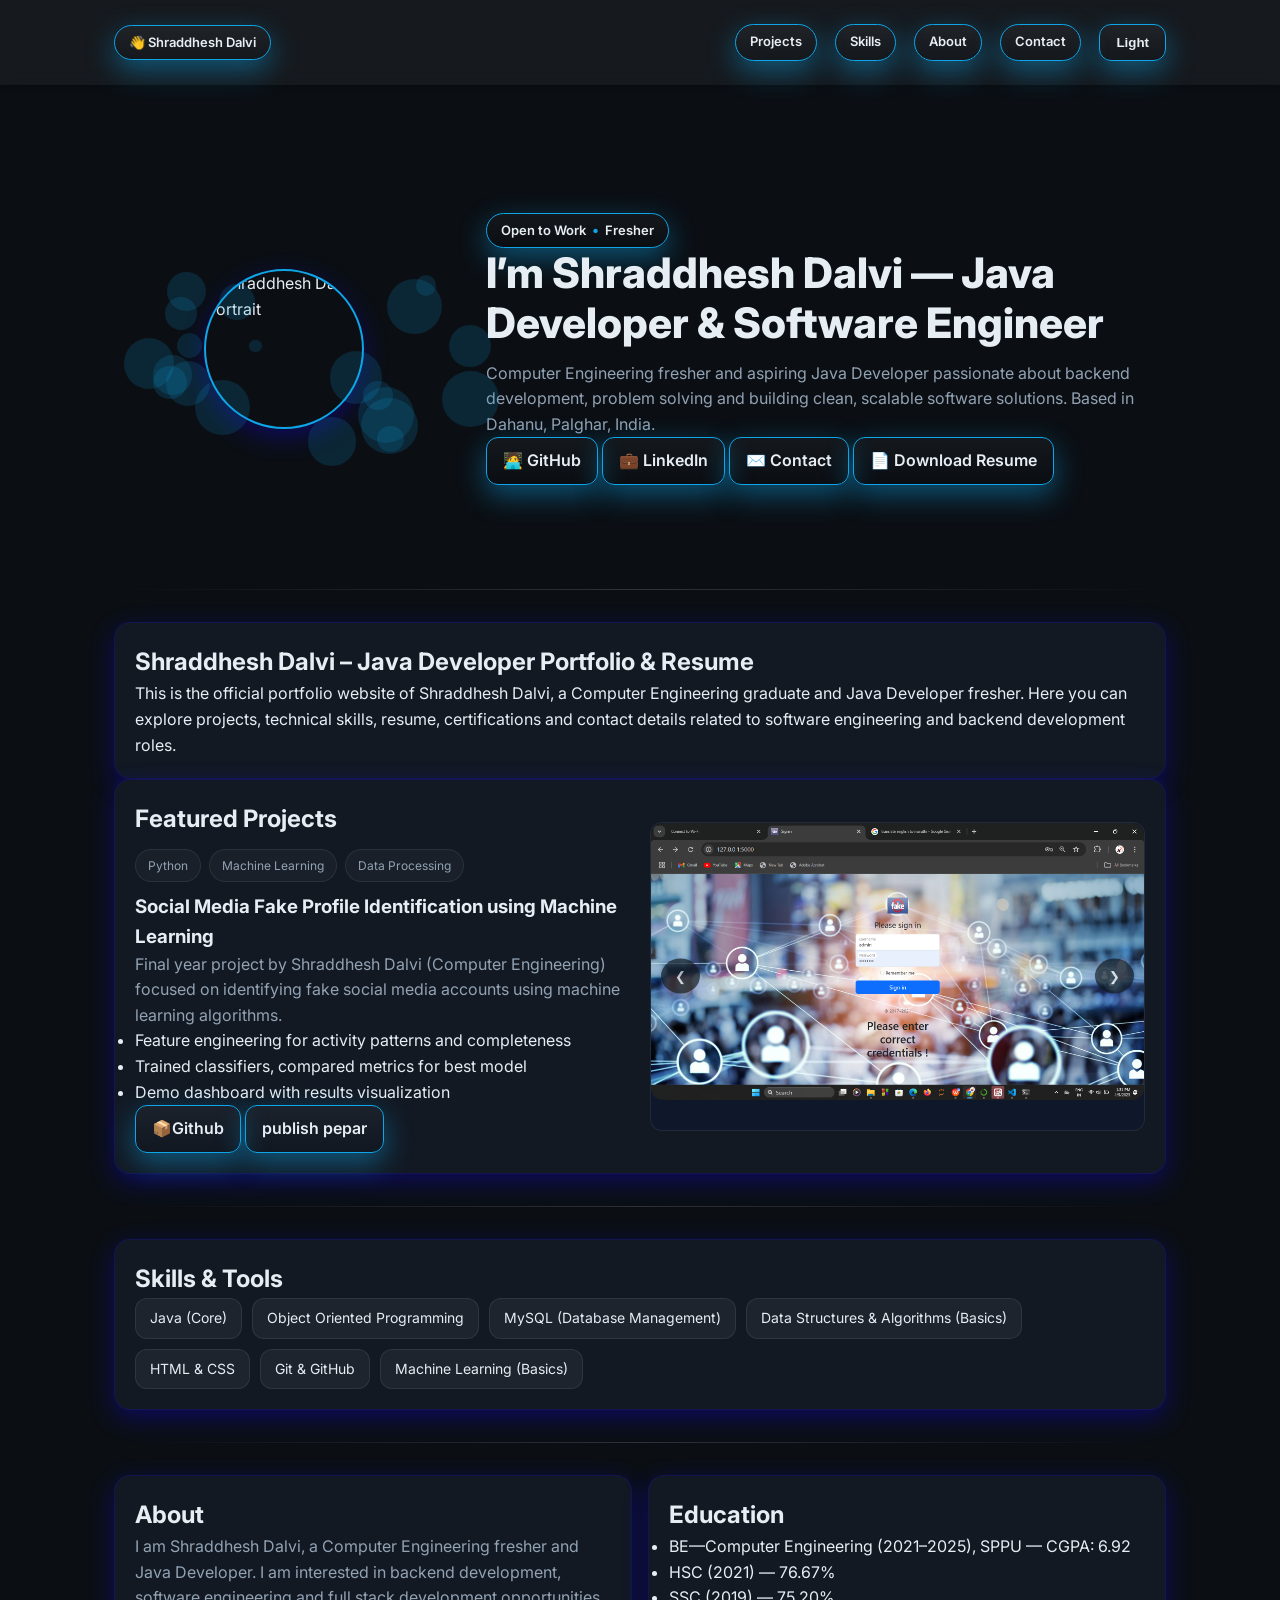
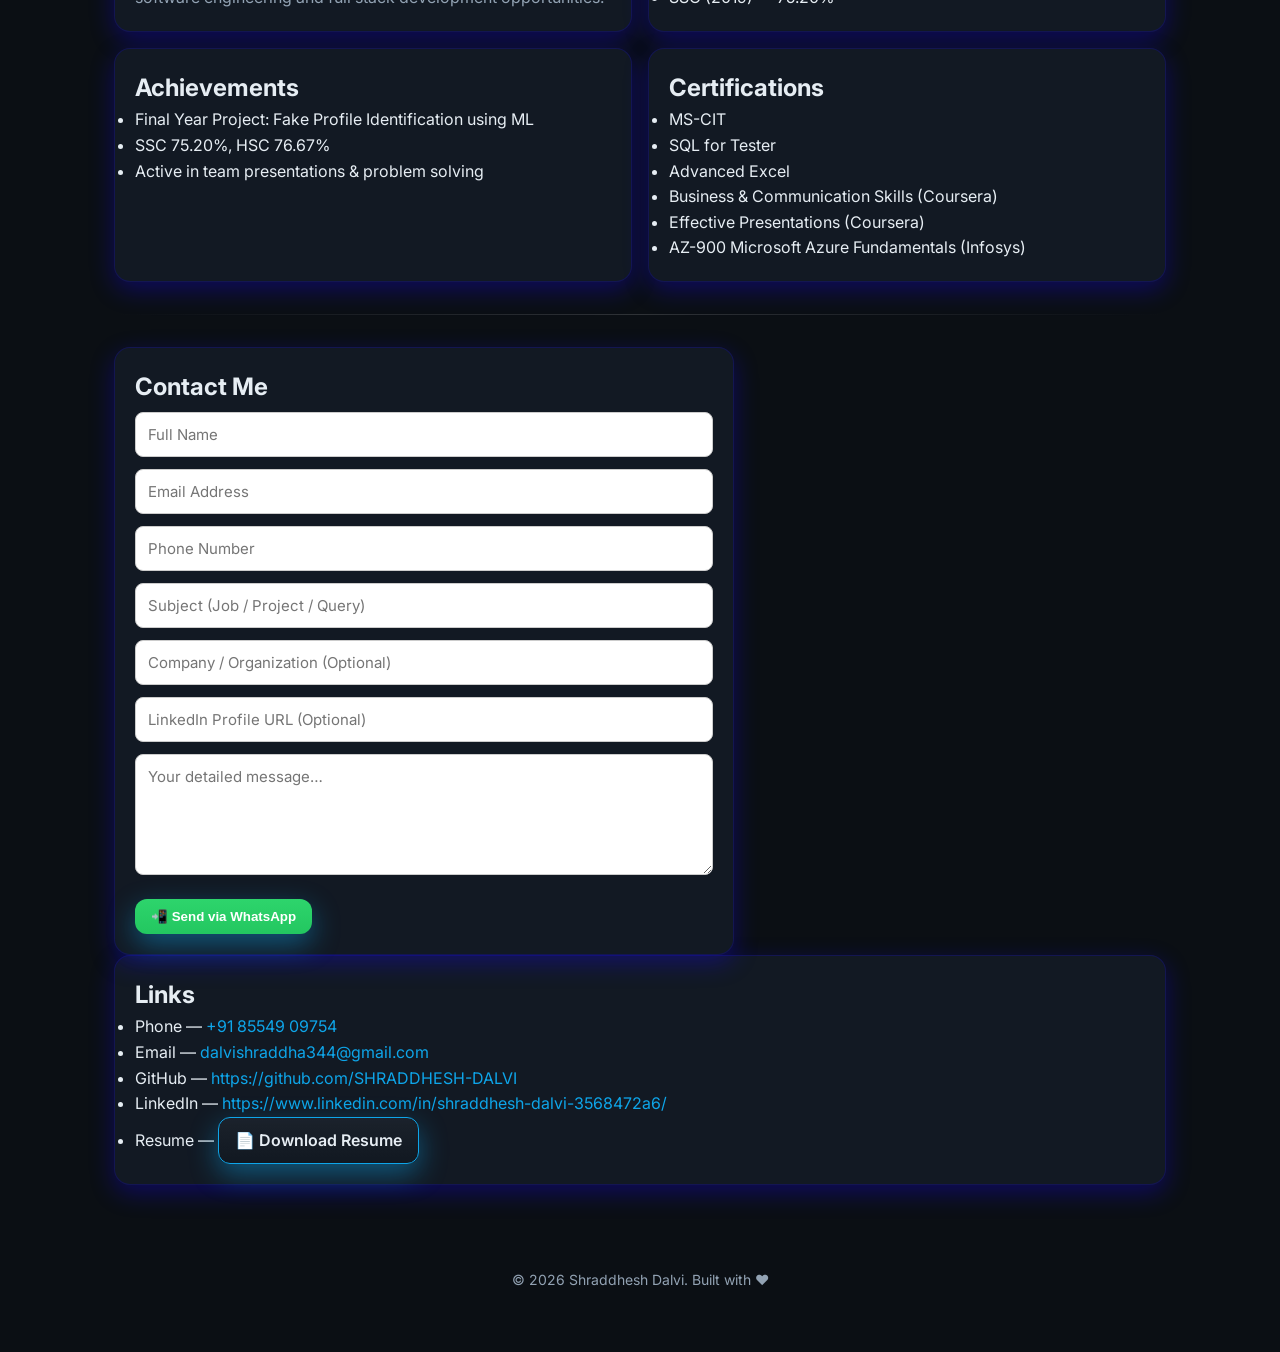
==== commit c054fd5f: "Update index.html update 1" ====
--- a/index.html
+++ b/index.html
@@ -1,21 +1,48 @@
 <!DOCTYPE html>
 <html lang="en">
 <head>
+  <head>
   <meta charset="utf-8"/>
   <meta name="viewport" content="width=device-width, initial-scale=1"/>
-  <title>Shraddhesh Dalvi — Portfolio</title>
-
-  <!-- Description for SEO -->
-  <meta name="description" content="Portfolio of Shraddhesh Dalvi — Computer Engineering fresher showcasing projects, skills, achievements and contact details."/>
+
+ 
+  <title>Shraddhesh Dalvi | Java Developer | Software Engineer | Full Stack Developer</title>
+
+
+  <meta name="description" content="Shraddhesh Dalvi is a Java Developer and Computer Engineering fresher. View portfolio, projects, resume, skills and contact details of Shraddhesh Dalvi."/>
+
+  <meta name="keywords" content="
+    Shraddhesh Dalvi,
+    Shraddhesh Dalvi Portfolio,
+    Shraddhesh Dalvi Resume,
+    Java Developer Fresher,
+    Software Engineer Fresher,
+    Full Stack Developer Fresher,
+    Computer Engineering Graduate Student
+  ">
+
+
+  <meta name="author" content="Shraddhesh Dalvi"/>
+
+ 
+  <meta property="og:title" content="Shraddhesh Dalvi | Java Developer | Portfolio"/>
+  <meta property="og:description" content="Official portfolio website of Shraddhesh Dalvi – Java Developer & Software Engineer Fresher."/>
+  <meta property="og:type" content="website"/>
+  <meta property="og:url" content="https://shraddhesh-dalvi.github.io/MyPortfolio/"/>
+  <meta property="og:image" content="https://shraddhesh-dalvi.github.io/MyPortfolio/Polish_20250818_162032772.png"/>
+
+
   <meta name="theme-color" content="#0ea5e9"/>
 
-  <!-- Linking external CSS -->
+
   <link rel="stylesheet" href="style.css"/>
 
-  <!-- Google Font -->
+
   <link rel="preconnect" href="https://fonts.googleapis.com">
   <link rel="preconnect" href="https://fonts.gstatic.com" crossorigin>
   <link href="https://fonts.googleapis.com/css2?family=Inter:wght@300;400;500;600;700;800;900&display=swap" rel="stylesheet">
+</head>
+
 </head>
 <body>
 
@@ -50,10 +77,14 @@
   <span class="status-item">Fresher</span>
 </div>
 
-        <h1 class="title"> I’m Shraddhesh Dalvi.</h1>
-        <p class="subtitle">— a Computer Engineering fresher passionate about solving problems with code and designing simple, effective user experiences. Based in Dahanu, Palghar, India.</p>
-        <div class="hero-links">
-          <a class="btn" href="https://github.com/yourusername" target="_blank">🧑‍💻 GitHub</a>
+        <h1 class="title">I’m Shraddhesh Dalvi — Java Developer & Software Engineer</h1>
+          <p class="subtitle">
+            Computer Engineering fresher and aspiring Java Developer passionate about backend development,
+            problem solving and building clean, scalable software solutions.
+            Based in Dahanu, Palghar, India.
+          </p>        
+          <div class="hero-links">
+          <a class="btn" href="https://github.com/SHRADDHESH-DALVI" target="_blank">🧑‍💻 GitHub</a>
           <a class="btn" href="https://www.linkedin.com/in/shraddhesh-dalvi-3568472a6/" target="_blank">💼 LinkedIn</a>
           <a class="btn" href="#contact">✉️ Contact</a>
           <a class="btn" href="SHRADDHESH DALVI JAVA DEVELOPER.pdf" download="SHRADDHESH DALVI JAVA DEVELOPER.pdf">📄 Download Resume</a>
@@ -64,23 +95,38 @@
       </div>
       
 </div>
-
-    </section>
-
+    </section>
     <div class="divider"></div>
+<section class="card">
+  <h2>Shraddhesh Dalvi – Java Developer Portfolio & Resume</h2>
+  <p>
+    This is the official portfolio website of Shraddhesh Dalvi,
+    a Computer Engineering graduate and Java Developer fresher.
+    Here you can explore projects, technical skills, resume,
+    certifications and contact details related to software engineering
+    and backend development roles.
+  </p>
+</section>
+
 
     <!-- ========== PROJECTS SECTION ========== -->
     <section id="projects" class="grid projects">
-      <h2>Featured Projects</h2>
+      
       <article class="project card">
         <div>
+          <h2>Featured Projects</h2>
           <div class="stack">
             <span class="badge">Python</span>
             <span class="badge">Machine Learning</span>
             <span class="badge">Data Processing</span>
           </div>
-          <h3>Social Media Fake Profile Identification (Final Year Project)</h3>
-          <p class="subtitle">Built an ML pipeline to detect fake accounts using profile signals and classification models.</p>
+          <h3>
+              Social Media Fake Profile Identification using Machine Learning
+          </h3>
+              <p class="subtitle">
+                Final year project by Shraddhesh Dalvi (Computer Engineering) focused on
+                identifying fake social media accounts using machine learning algorithms.
+              </p>          
           <ul>
             <li>Feature engineering for activity patterns and completeness</li>
             <li>Trained classifiers, compared metrics for best model</li>
@@ -89,7 +135,7 @@
           <div class="project-links">
             
             <a class="btn" href="#">📦Github</a>
-            <a class="btn" href="siem reserch pepar.docx" download="siem reserch pepar.docx">📄 Publish pepar</a>
+            <a class="btn" href="#">publish pepar</a>
           </div>
         </div>
         <div class="shot slider">
@@ -111,14 +157,14 @@
       <h2>Skills & Tools</h2>
       <div class="skills">
         <span class="skill">Java (Core)</span>
-        <span class="skill">MySQL(Database Management)</span>
-        <span class="skill">DSA (Basics)</span>
-        <span class="skill">MS Office</span>
+        <span class="skill">Object Oriented Programming</span>
+        <span class="skill">MySQL (Database Management)</span>
+        <span class="skill">Data Structures & Algorithms (Basics)</span>
+        <span class="skill">HTML & CSS</span>
         <span class="skill">Git & GitHub</span>
-        <span class="skill">HTML</span>
-        <span class="skill">CSS</span>
-        <span class="skill">Presentation Skills</span>
-      </div>
+        <span class="skill">Machine Learning (Basics)</span>
+      </div>
+
     </section>
 
     <div class="divider"></div>
@@ -127,7 +173,11 @@
     <section id="about" class="grid edu">
       <div class="card">
         <h2>About</h2>
-        <p class="subtitle">I’m a Computer Engineering student who enjoys building clean, user-friendly applications. Outside of code, I enjoy music and reading books.</p>
+    <p class="subtitle">
+      I am Shraddhesh Dalvi, a Computer Engineering fresher and Java Developer.
+      I am interested in backend development, software engineering
+      and full stack development opportunities.
+    </p>
       </div>
       <div class="card">
         <h2>Education</h2>
@@ -190,7 +240,7 @@
     let linkedin = document.getElementById("linkedin").value;
     let message = document.getElementById("msg").value;
 
-    let whatsappNumber = "918554909754"; // तुझा नंबर (country code सोबत, + शिवाय)
+    let whatsappNumber = "918554909754"; 
 
     let text = `📌 New Portfolio Enquiry%0A%0A👤 Name: ${encodeURIComponent(name)}%0A📧 Email: ${encodeURIComponent(email)}%0A📱 Phone: ${encodeURIComponent(phone)}%0A🏢 Company: ${encodeURIComponent(company)}%0A🔗 LinkedIn: ${encodeURIComponent(linkedin)}%0A📝 Subject: ${encodeURIComponent(subject)}%0A💬 Message: ${encodeURIComponent(message)}`;
 
@@ -235,8 +285,8 @@
         <ul>
           <li>Phone — <a href="tel:+918554909754">+91 85549 09754</a></li>
           <li>Email — <a href="mailto:dalvishraddha344@gmail.com">dalvishraddha344@gmail.com</a></li>
-          <li>GitHub — <a href="https://github.com/yourusername" target="_blank">GitHub</a></li>
-          <li>LinkedIn — <a href="https://www.linkedin.com/in/shraddhesh-dalvi-3568472a6/" target="_blank">LinkedIn</a></li>
+          <li>GitHub — <a href="https://github.com/SHRADDHESH-DALVI" target="_blank">https://github.com/SHRADDHESH-DALVI</a></li>
+          <li>LinkedIn — <a href="https://www.linkedin.com/in/shraddhesh-dalvi-3568472a6/" target="_blank">https://www.linkedin.com/in/shraddhesh-dalvi-3568472a6/</a></li>
           <li>Resume — <a href="SHRADDHESH DALVI JAVA DEVELOPER.pdf" download="SHRADDHESH DALVI JAVA DEVELOPER.pdf" class="btn">📄 Download Resume</a></li>
         </ul>
       </aside>
@@ -319,7 +369,4 @@
 }
 </script>
 
-
 </html>
-
-
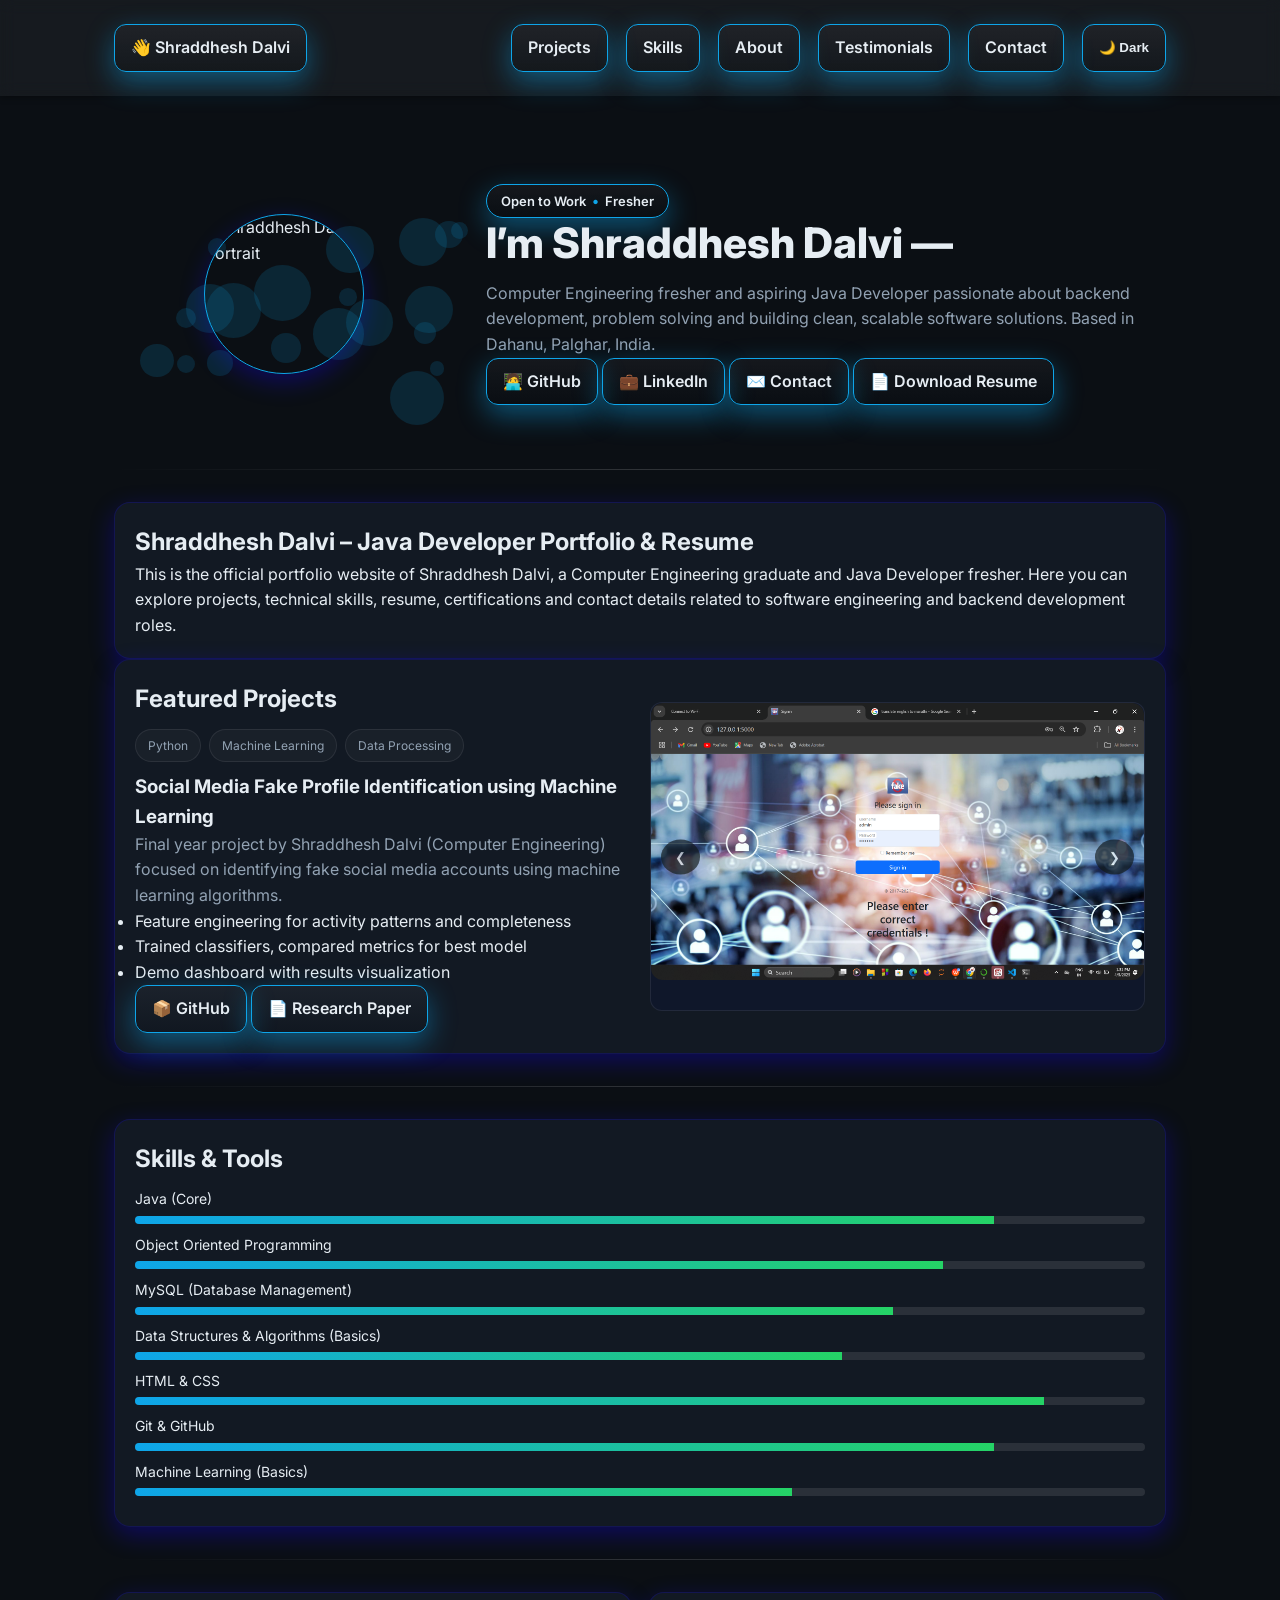
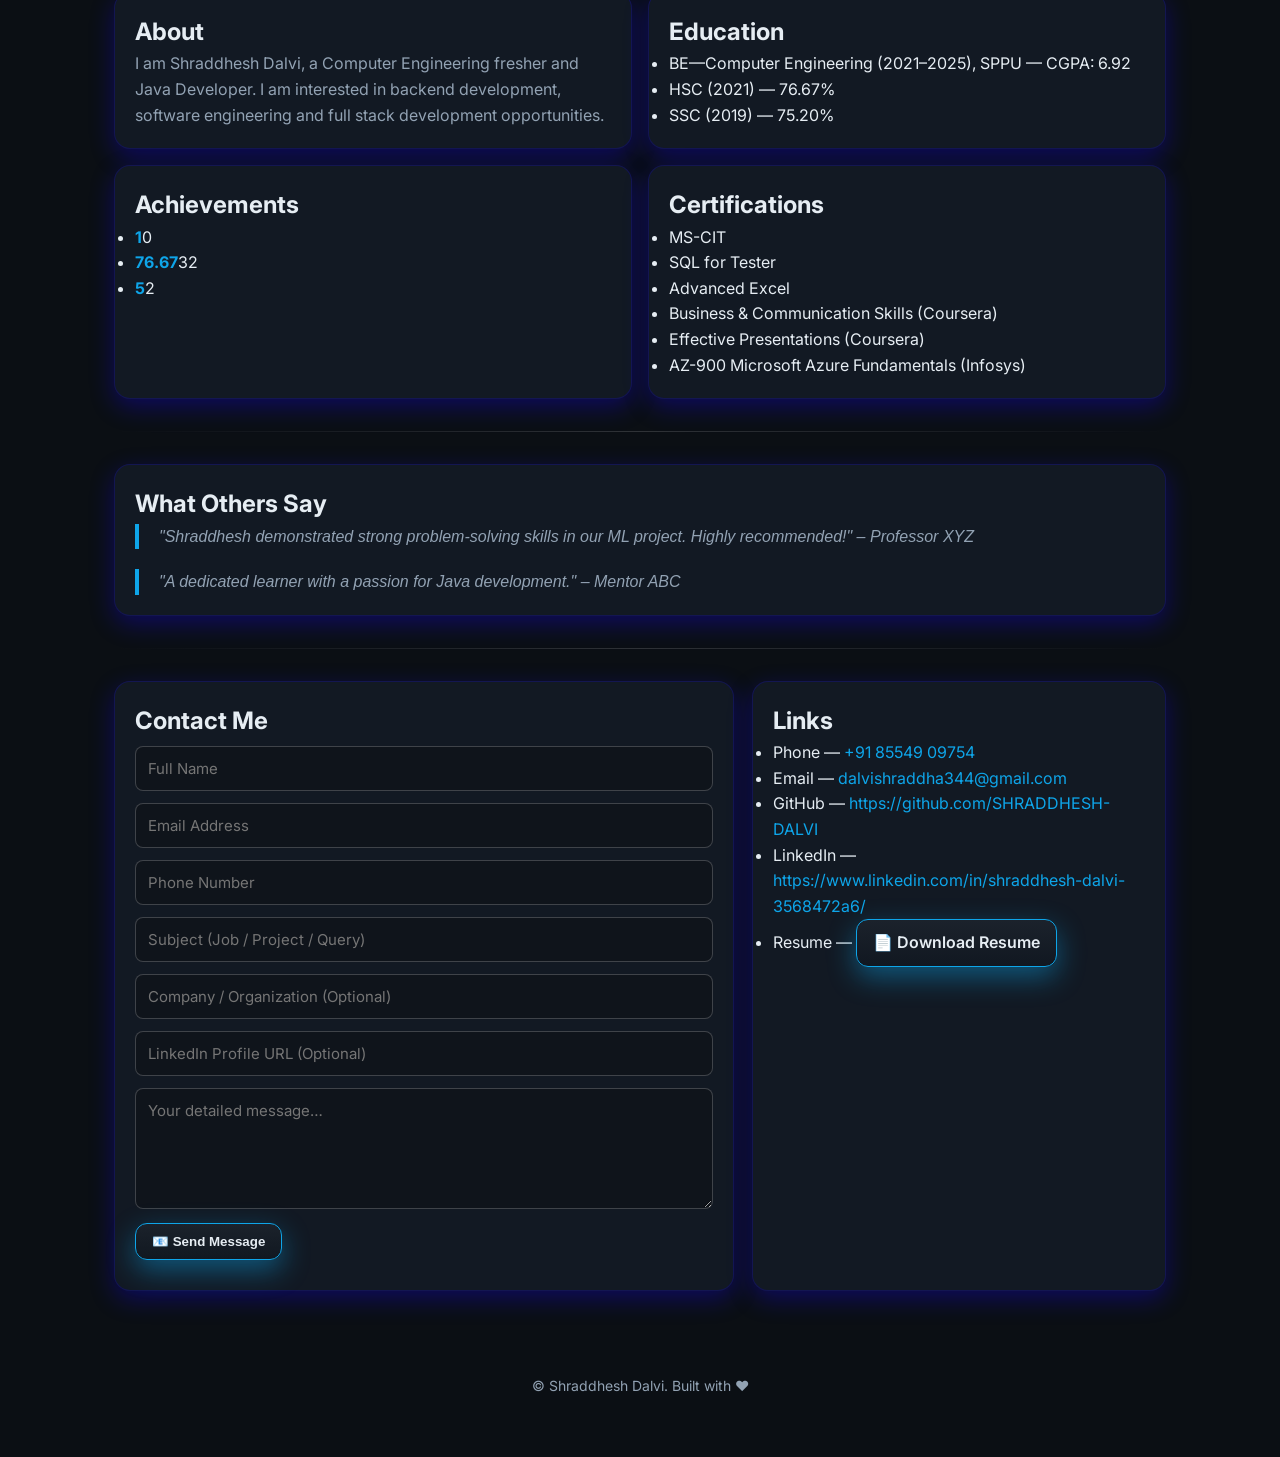
==== commit 1fcf7e3b: "Add files via upload" ====
--- a/index.html
+++ b/index.html
@@ -1,89 +1,62 @@
 <!DOCTYPE html>
 <html lang="en">
 <head>
-  <head>
-  <meta charset="utf-8"/>
-  <meta name="viewport" content="width=device-width, initial-scale=1"/>
-
- 
+  <meta charset="UTF-8">
+  <meta name="viewport" content="width=device-width, initial-scale=1.0">
   <title>Shraddhesh Dalvi | Java Developer | Software Engineer | Full Stack Developer</title>
-
-
-  <meta name="description" content="Shraddhesh Dalvi is a Java Developer and Computer Engineering fresher. View portfolio, projects, resume, skills and contact details of Shraddhesh Dalvi."/>
-
-  <meta name="keywords" content="
-    Shraddhesh Dalvi,
-    Shraddhesh Dalvi Portfolio,
-    Shraddhesh Dalvi Resume,
-    Java Developer Fresher,
-    Software Engineer Fresher,
-    Full Stack Developer Fresher,
-    Computer Engineering Graduate Student
-  ">
-
-
-  <meta name="author" content="Shraddhesh Dalvi"/>
-
- 
-  <meta property="og:title" content="Shraddhesh Dalvi | Java Developer | Portfolio"/>
-  <meta property="og:description" content="Official portfolio website of Shraddhesh Dalvi – Java Developer & Software Engineer Fresher."/>
-  <meta property="og:type" content="website"/>
-  <meta property="og:url" content="https://shraddhesh-dalvi.github.io/MyPortfolio/"/>
-  <meta property="og:image" content="https://shraddhesh-dalvi.github.io/MyPortfolio/Polish_20250818_162032772.png"/>
-
-
-  <meta name="theme-color" content="#0ea5e9"/>
-
-
-  <link rel="stylesheet" href="style.css"/>
-
-
+  <meta name="description" content="Shraddhesh Dalvi is a Java Developer and Computer Engineering fresher. View portfolio, projects, resume, skills and contact details of Shraddhesh Dalvi.">
+  <meta name="keywords" content="Shraddhesh Dalvi, Shraddhesh Dalvi Portfolio, Shraddhesh Dalvi Resume, Java Developer Fresher, Software Engineer Fresher, Full Stack Developer Fresher, Computer Engineering Graduate Student">
+  <meta name="author" content="Shraddhesh Dalvi">
+  <meta property="og:title" content="Shraddhesh Dalvi | Java Developer | Portfolio">
+  <meta property="og:description" content="Official portfolio website of Shraddhesh Dalvi – Java Developer & Software Engineer Fresher.">
+  <meta property="og:type" content="website">
+  <meta property="og:url" content="https://shraddhesh-dalvi.github.io/MyPortfolio/">
+  <meta property="og:image" content="https://shraddhesh-dalvi.github.io/MyPortfolio/Polish_20250818_162032772.png">
+  <meta name="theme-color" content="#0ea5e9">
+  <link rel="stylesheet" href="style.css">
   <link rel="preconnect" href="https://fonts.googleapis.com">
   <link rel="preconnect" href="https://fonts.gstatic.com" crossorigin>
   <link href="https://fonts.googleapis.com/css2?family=Inter:wght@300;400;500;600;700;800;900&display=swap" rel="stylesheet">
-</head>
-
+  <script src="https://cdn.jsdelivr.net/npm/@emailjs/browser@3/dist/email.min.js"></script>
 </head>
 <body>
-
-  <!-- ================= HEADER + NAVIGATION ================= -->
+  <!-- Back to Top Button -->
+  <button id="back-to-top" class="btn" aria-label="Back to top">↑</button>
+
+  <!-- Header + Navigation -->
   <header>
     <div class="container">
       <nav>
-        <!-- Left side logo / name -->
         <a href="#top" class="pill">👋 Shraddhesh Dalvi</a>
-
-        <!-- Right side navigation links -->
         <div class="nav-links">
           <a href="#projects" class="pill">Projects</a>
           <a href="#skills" class="pill">Skills</a>
           <a href="#about" class="pill">About</a>
+          <a href="#testimonials" class="pill">Testimonials</a>
           <a href="#contact" class="pill">Contact</a>
-          <!-- 🌓 Theme toggle button -->
           <button id="theme-toggle" class="btn" aria-pressed="false" aria-label="Toggle theme">🌙 Dark</button>
         </div>
       </nav>
     </div>
   </header>
 
-  <!-- ================= MAIN CONTENT ================= -->
+  <!-- Main Content -->
   <main id="top" class="container">
-    <!-- ========== HERO SECTION ========== -->
+    <!-- Hero Section -->
     <section class="hero">
       <div>
         <div class="status-pill">
-  <span class="status-item">Open to Work</span>
-  <span class="bullet">•</span>
-  <span class="status-item">Fresher</span>
-</div>
-
-        <h1 class="title">I’m Shraddhesh Dalvi — Java Developer & Software Engineer</h1>
-          <p class="subtitle">
-            Computer Engineering fresher and aspiring Java Developer passionate about backend development,
-            problem solving and building clean, scalable software solutions.
-            Based in Dahanu, Palghar, India.
-          </p>        
-          <div class="hero-links">
+          <span class="status-item">Open to Work</span>
+          <span class="bullet">•</span>
+          <span class="status-item">Fresher</span>
+        </div>
+        <h1 class="title" id="typing-title"></h1>
+        <p class="subtitle">
+          Computer Engineering fresher and aspiring Java Developer passionate about backend development,
+          problem solving and building clean, scalable software solutions.
+          Based in Dahanu, Palghar, India.
+        </p>
+        <div class="hero-links">
           <a class="btn" href="https://github.com/SHRADDHESH-DALVI" target="_blank">🧑‍💻 GitHub</a>
           <a class="btn" href="https://www.linkedin.com/in/shraddhesh-dalvi-3568472a6/" target="_blank">💼 LinkedIn</a>
           <a class="btn" href="#contact">✉️ Contact</a>
@@ -93,26 +66,24 @@
       <div class="hero-img" id="hero-bubbles">
         <img class="avatar" src="Polish_20250818_162032772.png" alt="Shraddhesh Dalvi portrait">
       </div>
-      
-</div>
-    </section>
-    <div class="divider"></div>
-<section class="card">
-  <h2>Shraddhesh Dalvi – Java Developer Portfolio & Resume</h2>
-  <p>
-    This is the official portfolio website of Shraddhesh Dalvi,
-    a Computer Engineering graduate and Java Developer fresher.
-    Here you can explore projects, technical skills, resume,
-    certifications and contact details related to software engineering
-    and backend development roles.
-  </p>
-</section>
-
-
-    <!-- ========== PROJECTS SECTION ========== -->
+    </section>
+
+    <div class="divider"></div>
+
+    <section class="card intro">
+      <h2>Shraddhesh Dalvi – Java Developer Portfolio & Resume</h2>
+      <p>
+        This is the official portfolio website of Shraddhesh Dalvi,
+        a Computer Engineering graduate and Java Developer fresher.
+        Here you can explore projects, technical skills, resume,
+        certifications and contact details related to software engineering
+        and backend development roles.
+      </p>
+    </section>
+
+    <!-- Projects Section -->
     <section id="projects" class="grid projects">
-      
-      <article class="project card">
+      <article class="project card fade-in">
         <div>
           <h2>Featured Projects</h2>
           <div class="stack">
@@ -120,22 +91,19 @@
             <span class="badge">Machine Learning</span>
             <span class="badge">Data Processing</span>
           </div>
-          <h3>
-              Social Media Fake Profile Identification using Machine Learning
-          </h3>
-              <p class="subtitle">
-                Final year project by Shraddhesh Dalvi (Computer Engineering) focused on
-                identifying fake social media accounts using machine learning algorithms.
-              </p>          
+          <h3>Social Media Fake Profile Identification using Machine Learning</h3>
+          <p class="subtitle">
+            Final year project by Shraddhesh Dalvi (Computer Engineering) focused on
+            identifying fake social media accounts using machine learning algorithms.
+          </p>
           <ul>
             <li>Feature engineering for activity patterns and completeness</li>
             <li>Trained classifiers, compared metrics for best model</li>
             <li>Demo dashboard with results visualization</li>
           </ul>
           <div class="project-links">
-            
-            <a class="btn" href="#">📦Github</a>
-            <a class="btn" href="#">publish pepar</a>
+            <a class="btn" href="#">📦 GitHub</a>
+            <a class="btn" href="#">📄 Research Paper</a>
           </div>
         </div>
         <div class="shot slider">
@@ -144,40 +112,60 @@
             <img src="Input Page.png" alt="ML project screenshot 2">
             <img src="Output.png" alt="ML project screenshot 3">
           </div>
-          <button class="prev">❮</button>
-          <button class="next">❯</button>
+          <button class="prev" aria-label="Previous slide">❮</button>
+          <button class="next" aria-label="Next slide">❯</button>
         </div>
       </article>
     </section>
 
     <div class="divider"></div>
 
-    <!-- ========== SKILLS SECTION ========== -->
-    <section id="skills" class="card">
+    <!-- Skills Section -->
+    <section id="skills" class="card fade-in">
       <h2>Skills & Tools</h2>
       <div class="skills">
-        <span class="skill">Java (Core)</span>
-        <span class="skill">Object Oriented Programming</span>
-        <span class="skill">MySQL (Database Management)</span>
-        <span class="skill">Data Structures & Algorithms (Basics)</span>
-        <span class="skill">HTML & CSS</span>
-        <span class="skill">Git & GitHub</span>
-        <span class="skill">Machine Learning (Basics)</span>
-      </div>
-
-    </section>
-
-    <div class="divider"></div>
-
-    <!-- ========== ABOUT SECTION ========== -->
-    <section id="about" class="grid edu">
+        <div class="skill-bar">
+          <span class="skill-label">Java (Core)</span>
+          <div class="progress" data-width="85%"></div>
+        </div>
+        <div class="skill-bar">
+          <span class="skill-label">Object Oriented Programming</span>
+          <div class="progress" data-width="80%"></div>
+        </div>
+        <div class="skill-bar">
+          <span class="skill-label">MySQL (Database Management)</span>
+          <div class="progress" data-width="75%"></div>
+        </div>
+        <div class="skill-bar">
+          <span class="skill-label">Data Structures & Algorithms (Basics)</span>
+          <div class="progress" data-width="70%"></div>
+        </div>
+        <div class="skill-bar">
+          <span class="skill-label">HTML & CSS</span>
+          <div class="progress" data-width="90%"></div>
+        </div>
+        <div class="skill-bar">
+          <span class="skill-label">Git & GitHub</span>
+          <div class="progress" data-width="85%"></div>
+        </div>
+        <div class="skill-bar">
+          <span class="skill-label">Machine Learning (Basics)</span>
+          <div class="progress" data-width="65%"></div>
+        </div>
+      </div>
+    </section>
+
+    <div class="divider"></div>
+
+    <!-- About Section -->
+    <section id="about" class="grid edu fade-in">
       <div class="card">
         <h2>About</h2>
-    <p class="subtitle">
-      I am Shraddhesh Dalvi, a Computer Engineering fresher and Java Developer.
-      I am interested in backend development, software engineering
-      and full stack development opportunities.
-    </p>
+        <p class="subtitle">
+          I am Shraddhesh Dalvi, a Computer Engineering fresher and Java Developer.
+          I am interested in backend development, software engineering
+          and full stack development opportunities.
+        </p>
       </div>
       <div class="card">
         <h2>Education</h2>
@@ -189,13 +177,12 @@
       </div>
       <div class="card">
         <h2>Achievements</h2>
-        <ul>
-          <li>Final Year Project: Fake Profile Identification using ML</li>
-          <li>SSC 75.20%, HSC 76.67%</li>
-          <li>Active in team presentations & problem solving</li>
-        </ul>
-      </div>
-
+        <ul class="counter-list">
+          <li data-target="1">Final Year Project: Fake Profile Identification using ML</li>
+          <li data-target="76.67">SSC 75.20%, HSC 76.67%</li>
+          <li data-target="5">Active in team presentations & problem solving</li>
+        </ul>
+      </div>
       <div class="card">
         <h2>Certifications</h2>
         <ul>
@@ -211,74 +198,36 @@
 
     <div class="divider"></div>
 
-    <!-- ========== CONTACT SECTION ========== -->
-     <section id="contact" class="contact-grid">
-  <div class="card">
-    <h2>Contact Me</h2>
-    <form onsubmit="sendToWhatsApp(event)" class="grid">
-      <input id="name" name="name" placeholder="Full Name" required/>
-      <input id="email" name="email" type="email" placeholder="Email Address" required/>
-      <input id="phone" name="phone" type="tel" placeholder="Phone Number" required/>
-      <input id="subject" name="subject" placeholder="Subject (Job / Project / Query)" required/>
-      <input id="company" name="company" placeholder="Company / Organization (Optional)"/>
-      <input id="linkedin" name="linkedin" placeholder="LinkedIn Profile URL (Optional)"/>
-      <textarea id="msg" name="message" placeholder="Your detailed message…" rows="5" required></textarea>
-      <button class="btn" type="submit">📲 Send via WhatsApp</button>
-    </form>
-  </div>
-</section>
-
-<script>
-  function sendToWhatsApp(e) {
-    e.preventDefault();
-
-    let name = document.getElementById("name").value;
-    let email = document.getElementById("email").value;
-    let phone = document.getElementById("phone").value;
-    let subject = document.getElementById("subject").value;
-    let company = document.getElementById("company").value;
-    let linkedin = document.getElementById("linkedin").value;
-    let message = document.getElementById("msg").value;
-
-    let whatsappNumber = "918554909754"; 
-
-    let text = `📌 New Portfolio Enquiry%0A%0A👤 Name: ${encodeURIComponent(name)}%0A📧 Email: ${encodeURIComponent(email)}%0A📱 Phone: ${encodeURIComponent(phone)}%0A🏢 Company: ${encodeURIComponent(company)}%0A🔗 LinkedIn: ${encodeURIComponent(linkedin)}%0A📝 Subject: ${encodeURIComponent(subject)}%0A💬 Message: ${encodeURIComponent(message)}`;
-
-    let url = `https://wa.me/${whatsappNumber}?text=${text}`;
-    window.open(url, "_blank").focus();
-  }
-</script>
-
-<style>
-  #contact form input,
-  #contact form textarea {
-    width: 100%;
-    padding: 12px;
-    margin: 6px 0;
-    border: 1px solid #ccc;
-    border-radius: 8px;
-    font-family: 'Inter', sans-serif;
-    font-size: 15px;
-  }
-
-  #contact form textarea {
-    resize: vertical;
-  }
-
-  #contact form .btn {
-    margin-top: 10px;
-    background-color: #25D366; /* WhatsApp Green */
-    border: none;
-    cursor: pointer;
-    color: white;
-  }
-
-  #contact form .btn:hover {
-    background-color: #1ebe5d;
-  }
-</style>
-
-
+    <!-- Testimonials Section -->
+    <section id="testimonials" class="card fade-in">
+      <h2>What Others Say</h2>
+      <div class="testimonials">
+        <blockquote>
+          "Shraddhesh demonstrated strong problem-solving skills in our ML project. Highly recommended!" – Professor XYZ
+        </blockquote>
+        <blockquote>
+          "A dedicated learner with a passion for Java development." – Mentor ABC
+        </blockquote>
+      </div>
+    </section>
+
+    <div class="divider"></div>
+
+    <!-- Contact Section -->
+    <section id="contact" class="contact-grid fade-in">
+      <div class="card">
+        <h2>Contact Me</h2>
+        <form id="contact-form" class="grid">
+          <input id="name" name="name" placeholder="Full Name" required aria-label="Full Name">
+          <input id="email" name="email" type="email" placeholder="Email Address" required aria-label="Email Address">
+          <input id="phone" name="phone" type="tel" placeholder="Phone Number" required aria-label="Phone Number">
+          <input id="subject" name="subject" placeholder="Subject (Job / Project / Query)" required aria-label="Subject">
+          <input id="company" name="company" placeholder="Company / Organization (Optional)" aria-label="Company">
+          <input id="linkedin" name="linkedin" placeholder="LinkedIn Profile URL (Optional)" aria-label="LinkedIn">
+          <textarea id="msg" name="message" placeholder="Your detailed message…" rows="5" required aria-label="Message"></textarea>
+          <button class="btn" type="submit">📧 Send Message</button>
+        </form>
+        <div id="form-feedback"></div>
       </div>
       <aside class="card">
         <h2>Links</h2>
@@ -293,80 +242,13 @@
     </section>
   </main>
 
-  <!-- ================= FOOTER ================= -->
+  <!-- Footer -->
   <footer>
     <div class="container">
       © <span id="year"></span> Shraddhesh Dalvi. Built with ♥
     </div>
   </footer>
 
-  <!-- Script for theme toggle + year -->
-  <script>
-    (function () {
-      const body = document.body;
-      const btn  = document.getElementById('theme-toggle');
-
-      function apply(mode){
-        if(mode === 'light'){
-          body.classList.add('light');
-          btn.textContent = 'Dark';
-          btn.setAttribute('aria-pressed','true');
-        }else{
-          body.classList.remove('light');
-          btn.textContent = 'Light';
-          btn.setAttribute('aria-pressed','false');
-        }
-      }
-
-      let saved = localStorage.getItem('theme');
-      apply(saved === 'light' ? 'light' : 'dark');
-
-      btn.addEventListener('click', () => {
-        const next = body.classList.contains('light') ? 'dark' : 'light';
-        apply(next);
-        localStorage.setItem('theme', next);
-      });
-
-      const y = document.getElementById('year');
-      if(y) y.textContent = new Date().getFullYear();
-    })();
-  </script>
-
-  <script>
-    (function(){
-      const slider = document.querySelector('.slider');
-      if(slider){
-        const slides = slider.querySelector('.slides');
-        const images = slides.querySelectorAll('img');
-        const prevBtn = slider.querySelector('.prev');
-        const nextBtn = slider.querySelector('.next');
-        let index = 0;
-  
-        function showSlide(i){
-          if(i < 0) index = images.length - 1;
-          else if(i >= images.length) index = 0;
-          else index = i;
-          slides.style.transform = `translateX(-${index * 100}%)`;
-        }
-  
-        prevBtn.addEventListener('click', ()=> showSlide(index - 1));
-        nextBtn.addEventListener('click', ()=> showSlide(index + 1));
-      }
-    })();
-  </script>
+  <script src="script.js"></script>
 </body>
-<script>const heroBubbles = document.getElementById('hero-bubbles');
-for(let i=0;i<20;i++){ // 15 bubbles
-  const bubble = document.createElement('div');
-  bubble.className = 'bubble';
-  let size = Math.random()*50+10; // 5px ते 20px
-  bubble.style.width = size+'px';
-  bubble.style.height = size+'px';
-  bubble.style.top = Math.random()*100+'%';
-  bubble.style.left = Math.random()*100+'%';
-  bubble.style.animationDuration = 5 + Math.random()*5 + 's';
-  heroBubbles.appendChild(bubble);
-}
-</script>
-
-</html>
+</html>
--- a/style.css
+++ b/style.css
@@ -1,148 +1,197 @@
-section {
-  scroll-margin-top: 100px; /* Header height adjust करा */
+/* ========== THEME VARIABLES ========== */
+/* Dark theme (default) */
+:root {
+  --bg: #0b0f14;
+  --bg-soft: #0f141b;
+  --card: #121923;
+  --muted: #92a2b3;
+  --text: #e6edf3;
+  --accent: #0ea5e9;
+  --shadow: 0 8px 24px rgba(21, 0, 255, 0.314);
+  --btn-border: #0ea5e9;
+  --btn-shadow: 0 10px 28px rgba(14, 165, 233, 0.45);
+  --btn-shadow-hover: 0 14px 36px rgba(14, 165, 233, 0.60);
+}
+
+/* Light theme */
+.light {
+  --bg: #f7f9fb;
+  --bg-soft: #e8ebf0;
+  --card: #ffffff;
+  --muted: #555;
+  --text: #111;
+  --accent: #000000;
+  --shadow: 0 4px 12px rgba(0, 0, 0, 0.1);
+  --btn-border: #111111;
+  --btn-shadow: 0 8px 22px rgba(0, 0, 0, 0.25);
+  --btn-shadow-hover: 0 12px 30px rgba(0, 0, 0, 0.35);
+}
+
+/* ========== GLOBAL RESET ========== */
+* {
+  box-sizing: border-box;
+  margin: 0;
+  padding: 0;
+}
+
+body {
+  font-family: 'Inter', sans-serif;
+  background: var(--bg);
+  color: var(--text);
+  line-height: 1.6;
+  transition: background 0.3s ease, color 0.3s ease;
 }
 
 html {
   scroll-behavior: smooth;
 }
-/* ========== THEME VARIABLES ========== */ 
-/* Dark theme (default) */ 
-:root { 
-  --bg:#0b0f14; --bg-soft:#0f141b; --card:#121923; --muted:#92a2b3; --text:#e6edf3; --accent:#0ea5e9; 
-  --shadow:0 8px 24px rgba(21, 0, 255, 0.314); 
-/* Button-specific tokens for DARK */ 
-  --btn-border: #0ea5e9; 
-  /* blue border */ 
-  --btn-shadow: 0 10px 28px rgba(14,165,233,.45); 
-  /* blue glow*/  
-  --btn-shadow-hover: 0 14px 36px rgba(14,165,233,.60); }
-
-  /*Light theme )*/ 
-  .light { --bg:#f7f9fb; --bg-soft:#e8ebf0; --card:#ffffff; --muted:#555; --text:#111; --accent:#000000; --shadow:0 4px 12px rgb(0, 0, 0); 
-  /* Button-specific tokens for LIGHT */ 
-  --btn-border: #111111; 
-  /* black border */
-  --btn-shadow: 0 8px 22px rgba(0,0,0,.25); 
-  /* black-ish shadow  */
-  --btn-shadow-hover: 0 12px 30px rgba(0,0,0,.35); }
-
-.btn:focus-visible{ outline:2px solid var(--accent); outline-offset:2px; }
-
-
-
-  
-  /* Global reset */
-  * { box-sizing:border-box; margin:0; padding:0; }
-  body { font-family:Inter, sans-serif; background:var(--bg); color:var(--text); line-height:1.6; }
-  
-  /* Links */
-  a { color:var(--accent); text-decoration:none; }
-  a:hover { opacity:.85; }
-  
-  /* Container */
-  .container { max-width:1100px; margin:0 auto; padding:24px; }
-  
-  /* ========== HEADER ========== */
-  header { position:sticky; top:0; z-index:50; background:rgba(244, 244, 244, 0.047); backdrop-filter:blur(8px); box-shadow:0 2px 6px rgba(0,0,0,.3); }
-  nav { display:flex; align-items:center; justify-content:space-between; }
-  .nav-links { display:flex; gap:18px; }
-  
-
-  
-
-/* ========== BUTTONS (theme aware) ========== */ 
-.btn{display:inline-flex;align-items:center;gap:8px;padding:10px 16px;border-radius:12px;border:1px solid var(--btn-border);background:linear-gradient(180deg,rgba(255,255,255,.04),rgba(0,0,0,.06));box-shadow:var(--btn-shadow);cursor:pointer;font-weight:600;transition:transform .2s ease, box-shadow .25s ease, border-color .25s ease} 
-.btn:hover{transform:translateY(-2px);box-shadow:var(--btn-shadow-hover)} 
-.btn:active{transform:translateY(0)} 
-.btn:focus-visible{outline:2px solid var(--btn-border);outline-offset:2px}
-.btn{ color: var(--text);}
-
-/* Optional: apply theme border/shadow to small pills too. Comment out if not needed  */ 
-.pill{border-color:var(--btn-border);box-shadow:0 2px 10px rgba(0,0,0,.12)}
-
-/* Small tag / pill */ .pill {
-  padding:6px 14px;
-  border:1px solid var(--btn-border);   /* theme border */
-  border-radius:999px;
-  color:var(--text);
-  font-size:13px;
-  font-weight:600;
-  background:linear-gradient(180deg,rgba(255,255,255,.04),rgba(0,0,0,.06));
-  box-shadow:var(--btn-shadow);         /* theme shadow */
-  transition:transform .2s ease, box-shadow .25s ease, border-color .25s ease;
-}
-
-.pill:hover {
-  transform:translateY(-2px);
-  box-shadow:var(--btn-shadow-hover);
-}
-.pill.active {
-  background: var(--accent);
-  color: #fff;
-  border-color: var(--accent);
-  box-shadow: 0 0 15px var(--accent);
-}
-
-
-
-
-  /* ========== CARD STYLING ========== */
-  .card { background:var(--card); border:1px solid rgba(23, 15, 171, 0.339); border-radius:16px; padding:20px; box-shadow:var(--shadow); }
-  
-  /* ========== HERO SECTION ========== */
-  .hero { display:grid; grid-template-columns:1.1fr .9fr; gap:28px; align-items:center; padding:40px 0; }
-  .hero .title { font-size:42px; line-height:1.2; font-weight:800; margin:0 0 12px; }
-  .subtitle { color:var(--muted); font-size:16px; }
-
-  .hero {
-    display: flex;
-    align-items: center;
-    justify-content: space-between;
-    gap: 2rem;
-    flex-wrap: wrap;
-    margin: 4rem 0;
-  }
-  
-  /* Avatar left side */
-  .hero-img {
-    order: -1; /* हे line avatar ला आधी आणेल */
-    flex: 1;
-    display: flex;
-    justify-content: center;
-  }
-  
-  .hero-img img {
-    max-width: 280px;
-    border-radius: 50%;
-    border: 2px solid var(--accent);
-  }
-  
-  /* Text right side */
-  .hero > div:first-child {
-    flex: 2;
-  }
-  
-  /* Profile image (Avatar) */
-  .avatar { width:160px; height:160px; border-radius:50%; object-fit:cover; border:1px solid var(--accent); box-shadow:var(--shadow); }
-
-
-
-
-
-  /* ========== STATUS PILL (Open to Work / Fresher) ========== */
+
+section {
+  scroll-margin-top: 100px;
+}
+
+/* ========== LINKS ========== */
+a {
+  color: var(--accent);
+  text-decoration: none;
+  transition: opacity 0.3s ease;
+}
+
+a:hover {
+  opacity: 0.85;
+}
+
+/* ========== CONTAINER ========== */
+.container {
+  max-width: 1100px;
+  margin: 0 auto;
+  padding: 24px;
+}
+
+/* ========== HEADER ========== */
+header {
+  position: sticky;
+  top: 0;
+  z-index: 50;
+  background: rgba(244, 244, 244, 0.047);
+  backdrop-filter: blur(8px);
+  box-shadow: 0 2px 6px rgba(0, 0, 0, 0.3);
+  transition: all 0.3s ease;
+}
+
+nav {
+  display: flex;
+  align-items: center;
+  justify-content: space-between;
+}
+
+.nav-links {
+  display: flex;
+  gap: 18px;
+}
+
+/* ========== BUTTONS AND PILLS ========== */
+.btn, .pill {
+  display: inline-flex;
+  align-items: center;
+  gap: 8px;
+  padding: 10px 16px;
+  border-radius: 12px;
+  border: 1px solid var(--btn-border);
+  background: linear-gradient(180deg, rgba(255, 255, 255, 0.04), rgba(0, 0, 0, 0.06));
+  box-shadow: var(--btn-shadow);
+  cursor: pointer;
+  font-weight: 600;
+  transition: transform 0.2s ease, box-shadow 0.25s ease, border-color 0.25s ease;
+  color: var(--text);
+}
+
+.btn:hover, .pill:hover {
+  transform: translateY(-2px);
+  box-shadow: var(--btn-shadow-hover);
+}
+
+.btn:active, .pill:active {
+  transform: translateY(0);
+}
+
+.btn:focus-visible, .pill:focus-visible {
+  outline: 2px solid var(--accent);
+  outline-offset: 2px;
+}
+
+/* ========== CARDS ========== */
+.card {
+  background: var(--card);
+  border: 1px solid rgba(23, 15, 171, 0.339);
+  border-radius: 16px;
+  padding: 20px;
+  box-shadow: var(--shadow);
+  transition: transform 0.3s ease, box-shadow 0.3s ease;
+}
+
+.card:hover {
+  transform: translateY(-5px);
+  box-shadow: 0 12px 32px rgba(0, 0, 0, 0.2);
+}
+
+/* ========== HERO SECTION ========== */
+.hero {
+  display: flex;
+  align-items: center;
+  justify-content: space-between;
+  gap: 2rem;
+  flex-wrap: wrap;
+  margin: 4rem 0;
+}
+
+.hero > div:first-child {
+  flex: 2;
+}
+
+.hero .title {
+  font-size: 42px;
+  line-height: 1.2;
+  font-weight: 800;
+  margin: 0 0 12px;
+}
+
+.subtitle {
+  color: var(--muted);
+  font-size: 16px;
+}
+
+.hero-img {
+  order: -1;
+  flex: 1;
+  display: flex;
+  justify-content: center;
+  position: relative;
+}
+
+.avatar {
+  width: 160px;
+  height: 160px;
+  border-radius: 50%;
+  object-fit: cover;
+  border: 1px solid var(--accent);
+  box-shadow: var(--shadow);
+}
+
+/* Status Pill */
 .status-pill {
   display: inline-flex;
   align-items: center;
-  gap: 6px;              
-  padding: 6px 14px;     
-  border-radius: 999px;  
-  background: linear-gradient(180deg, rgba(255,255,255,0.04), rgba(0,0,0,0.06));
+  gap: 6px;
+  padding: 6px 14px;
+  border-radius: 999px;
+  background: linear-gradient(180deg, rgba(255, 255, 255, 0.04), rgba(0, 0, 0, 0.06));
   border: 1px solid var(--btn-border);
   color: var(--text);
   font-size: 13px;
   font-weight: 600;
   box-shadow: var(--btn-shadow);
-  transition: transform .2s ease, box-shadow .25s ease;
+  transition: transform 0.2s ease, box-shadow 0.25s ease;
 }
 
 .status-pill:hover {
@@ -161,56 +210,117 @@
   line-height: 1;
 }
 
-
-
-
-  
-  /* ========== SKILLS SECTION ========== */
-  .skills { display:flex; flex-wrap:wrap; gap:10px; }
-  .skill { padding:8px 14px; border-radius:12px; background:rgba(255,255,255,.05); border:1px solid rgba(255,255,255,.08); font-size:14px; }
-  
-  /* ========== PROJECT SECTION ========== */
-  .projects { grid-template-columns:repeat(12,1fr); }
-  .project { grid-column:span 12; display:grid; grid-template-columns:1fr 1fr; gap:20px; align-items:center; }
-  
-  /* Project image */
-  .shot { aspect-ratio:16/10; background:#0f172a; border-radius:16px; border:1px solid rgba(255,255,255,.08); overflow:hidden; }
-  .shot img { width:100%; height:100%; object-fit:cover; }
-  
-  /* Tech stack badges */
-  .badge { font-size:12px; padding:6px 12px; border-radius:999px; border:1px solid rgba(255,255,255,.08); color:var(--muted); background:rgba(255,255,255,.03); }
-  .stack { display:flex; gap:8px; flex-wrap:wrap; margin:10px 0; }
-  
-  /* ========== ABOUT SECTION ========== */
-  .edu { display:grid; grid-template-columns:1fr 1fr; gap:16px; }
-  
-  /* ========== CONTACT SECTION ========== */
-  .contact-grid { display:grid; grid-template-columns:1.2fr .8fr; gap:18px; }
-  
-  /* ========== FOOTER ========== */
-  footer { color:var(--muted); padding:36px 0; text-align:center; font-size:14px; }
-  
-  /* Divider line */
-  .divider { height:1px; background:linear-gradient(90deg,transparent,rgba(255,255,255,.15),transparent); margin:32px 0; }
-  
-  /* ========== RESPONSIVE DESIGN ========== */
-  @media (max-width:960px) {
-    .hero { grid-template-columns:1fr; text-align:center; }
-    .hero .title { font-size:32px; }
-    .project { grid-template-columns:1fr; }
-    .edu, .contact-grid { grid-template-columns:1fr; }
-    .avatar { margin:0 auto; }
-  }
-
-
-  /* ========== SLIDER ========== */ 
-  .slider{position:relative;overflow:hidden;border-radius:12px;max-width:100%} 
-  .slides{display:flex;transition:transform .5s ease-in-out} 
-  .slides img{width:100%;flex-shrink:0;border-radius:12px;object-fit:cover} 
-  .slider button{position:absolute;top:50%;transform:translateY(-50%);background:var(--card);color:var(--text);border:1px solid var(--btn-border);padding:10px 14px;cursor:pointer;border-radius:50%;box-shadow:var(--btn-shadow);opacity:.85;transition:opacity .2s ease, box-shadow .25s ease} 
-  .slider button:hover{opacity:1;box-shadow:var(--btn-shadow-hover)} .slider .prev{left:10px} .slider .next{right:10px}
-  .slider button{color: var(--text);}
-/* Prev/Next buttons */
+/* Bubbles Animation */
+.bubble {
+  position: absolute;
+  border-radius: 50%;
+  background: rgba(14, 165, 233, 0.15);
+  pointer-events: none;
+  animation: floating 10s infinite;
+}
+
+@keyframes floating {
+  0% { transform: translateY(0) scale(1); }
+  50% { transform: translateY(-20px) scale(1.2); }
+  100% { transform: translateY(0) scale(1); }
+}
+
+/* ========== SKILLS SECTION ========== */
+.skill-bar {
+  margin: 10px 0;
+}
+
+.skill-label {
+  display: block;
+  font-size: 14px;
+  margin-bottom: 5px;
+}
+
+.progress {
+  height: 8px;
+  background: rgba(255, 255, 255, 0.1);
+  border-radius: 4px;
+  overflow: hidden;
+}
+
+.progress::after {
+  content: '';
+  display: block;
+  height: 100%;
+  background: linear-gradient(90deg, var(--accent), #25d366);
+  width: 0;
+  animation: fill 2s ease-out forwards;
+}
+
+@keyframes fill {
+  to {
+    width: var(--width);
+  }
+}
+
+/* ========== PROJECTS SECTION ========== */
+.projects {
+  grid-template-columns: repeat(12, 1fr);
+}
+
+.project {
+  grid-column: span 12;
+  display: grid;
+  grid-template-columns: 1fr 1fr;
+  gap: 20px;
+  align-items: center;
+}
+
+.shot {
+  aspect-ratio: 16/10;
+  background: #0f172a;
+  border-radius: 16px;
+  border: 1px solid rgba(255, 255, 255, 0.08);
+  overflow: hidden;
+}
+
+.shot img {
+  width: 100%;
+  height: 100%;
+  object-fit: cover;
+}
+
+.badge {
+  font-size: 12px;
+  padding: 6px 12px;
+  border-radius: 999px;
+  border: 1px solid rgba(255, 255, 255, 0.08);
+  color: var(--muted);
+  background: rgba(255, 255, 255, 0.03);
+}
+
+.stack {
+  display: flex;
+  gap: 8px;
+  flex-wrap: wrap;
+  margin: 10px 0;
+}
+
+/* Slider */
+.slider {
+  position: relative;
+  overflow: hidden;
+  border-radius: 12px;
+  max-width: 100%;
+}
+
+.slides {
+  display: flex;
+  transition: transform 0.5s ease-in-out;
+}
+
+.slides img {
+  width: 100%;
+  flex-shrink: 0;
+  border-radius: 12px;
+  object-fit: cover;
+}
+
 .slider button {
   position: absolute;
   top: 50%;
@@ -230,30 +340,142 @@
   opacity: 1;
 }
 
-.slider .prev { left: 10px; }
-.slider .next { right: 10px; }
-
-
-@media (max-width:768px){
+.slider .prev {
+  left: 10px;
+}
+
+.slider .next {
+  right: 10px;
+}
+
+/* ========== ABOUT SECTION ========== */
+.edu {
+  display: grid;
+  grid-template-columns: 1fr 1fr;
+  gap: 16px;
+}
+
+/* Counters */
+.counter-list li::before {
+  content: attr(data-target);
+  font-weight: bold;
+  color: var(--accent);
+  animation: count 2s ease-out forwards;
+}
+
+@keyframes count {
+  from { content: '0'; }
+  to { content: attr(data-target); }
+}
+
+/* ========== TESTIMONIALS SECTION ========== */
+.testimonials {
+  display: flex;
+  flex-direction: column;
+  gap: 20px;
+}
+
+.testimonials blockquote {
+  font-style: italic;
+  border-left: 4px solid var(--accent);
+  padding-left: 20px;
+  color: var(--muted);
+}
+
+/* ========== CONTACT SECTION ========== */
+.contact-grid {
+  display: grid;
+  grid-template-columns: 1.2fr 0.8fr;
+  gap: 18px;
+}
+
+#contact-form input,
+#contact-form textarea {
+  width: 100%;
+  padding: 12px;
+  margin: 6px 0;
+  border: 1px solid rgba(255, 255, 255, 0.2);
+  border-radius: 8px;
+  font-family: 'Inter', sans-serif;
+  font-size: 15px;
+  background: var(--bg-soft);
+  color: var(--text);
+  transition: border-color 0.3s ease;
+}
+
+#contact-form input:focus,
+#contact-form textarea:focus {
+  outline: none;
+  border-color: var(--accent);
+}
+
+#form-feedback {
+  margin-top: 10px;
+  font-size: 14px;
+}
+
+/* ========== FOOTER ========== */
+footer {
+  color: var(--muted);
+  padding: 36px 0;
+  text-align: center;
+  font-size: 14px;
+}
+
+/* ========== DIVIDER ========== */
+.divider {
+  height: 1px;
+  background: linear-gradient(90deg, transparent, rgba(255, 255, 255, 0.15), transparent);
+  margin: 32px 0;
+}
+
+/* ========== ANIMATIONS ========== */
+.fade-in {
+  opacity: 0;
+  transform: translateY(20px);
+  transition: opacity 0.6s ease, transform 0.6s ease;
+}
+
+.fade-in.visible {
+  opacity: 1;
+  transform: translateY(0);
+}
+
+/* ========== BACK TO TOP ========== */
+#back-to-top {
+  position: fixed;
+  bottom: 20px;
+  right: 20px;
+  display: none;
+  z-index: 100;
+}
+
+/* ========== RESPONSIVE DESIGN ========== */
+@media (max-width: 960px) {
   .hero {
     flex-direction: column;
     text-align: center;
   }
+  .hero .title {
+    font-size: 32px;
+  }
+  .project {
+    grid-template-columns: 1fr;
+  }
+  .edu, .contact-grid {
+    grid-template-columns: 1fr;
+  }
+  .avatar {
+    margin: 0 auto;
+  }
+}
+
+@media (max-width: 768px) {
   .hero-img {
-    order: 0; /* मोबाइलला परत वर दिसेल */
-  }
-}
-
-.hero-img { position:relative; display:flex; justify-content:center; align-items:center; }
-.bubble {
-  position:absolute;
-  border-radius:50%;
-  background:rgba(14,165,233,.15); /* Neon blue */
-  pointer-events:none;
-  animation:floating 10s infinite;
-}
-@keyframes floating {
-  0% {transform:translateY(0) scale(1);}
-  50% {transform:translateY(-20px) scale(1.2);}
-  100% {transform:translateY(0) scale(1);}
-}
+    order: 0;
+  }
+  .nav-links {
+    flex-direction: column;
+    gap: 10px;
+  }
+}
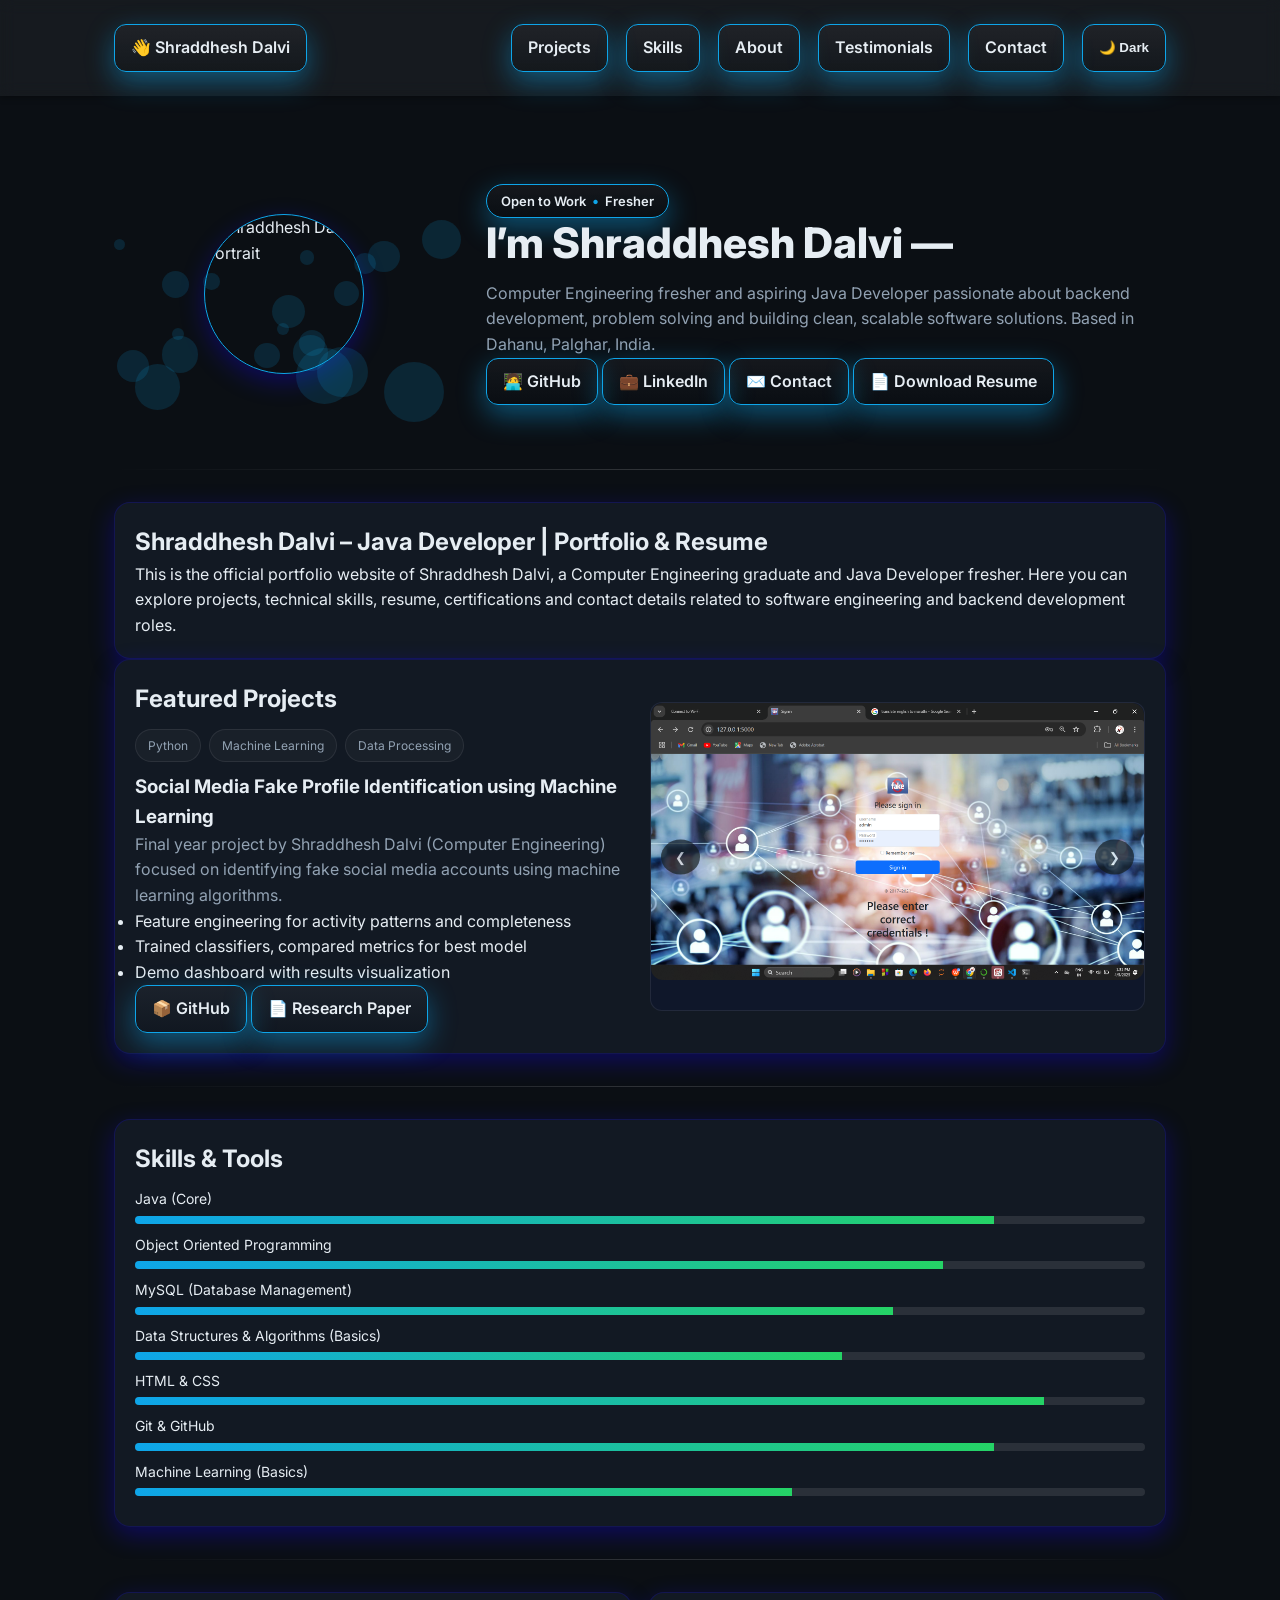
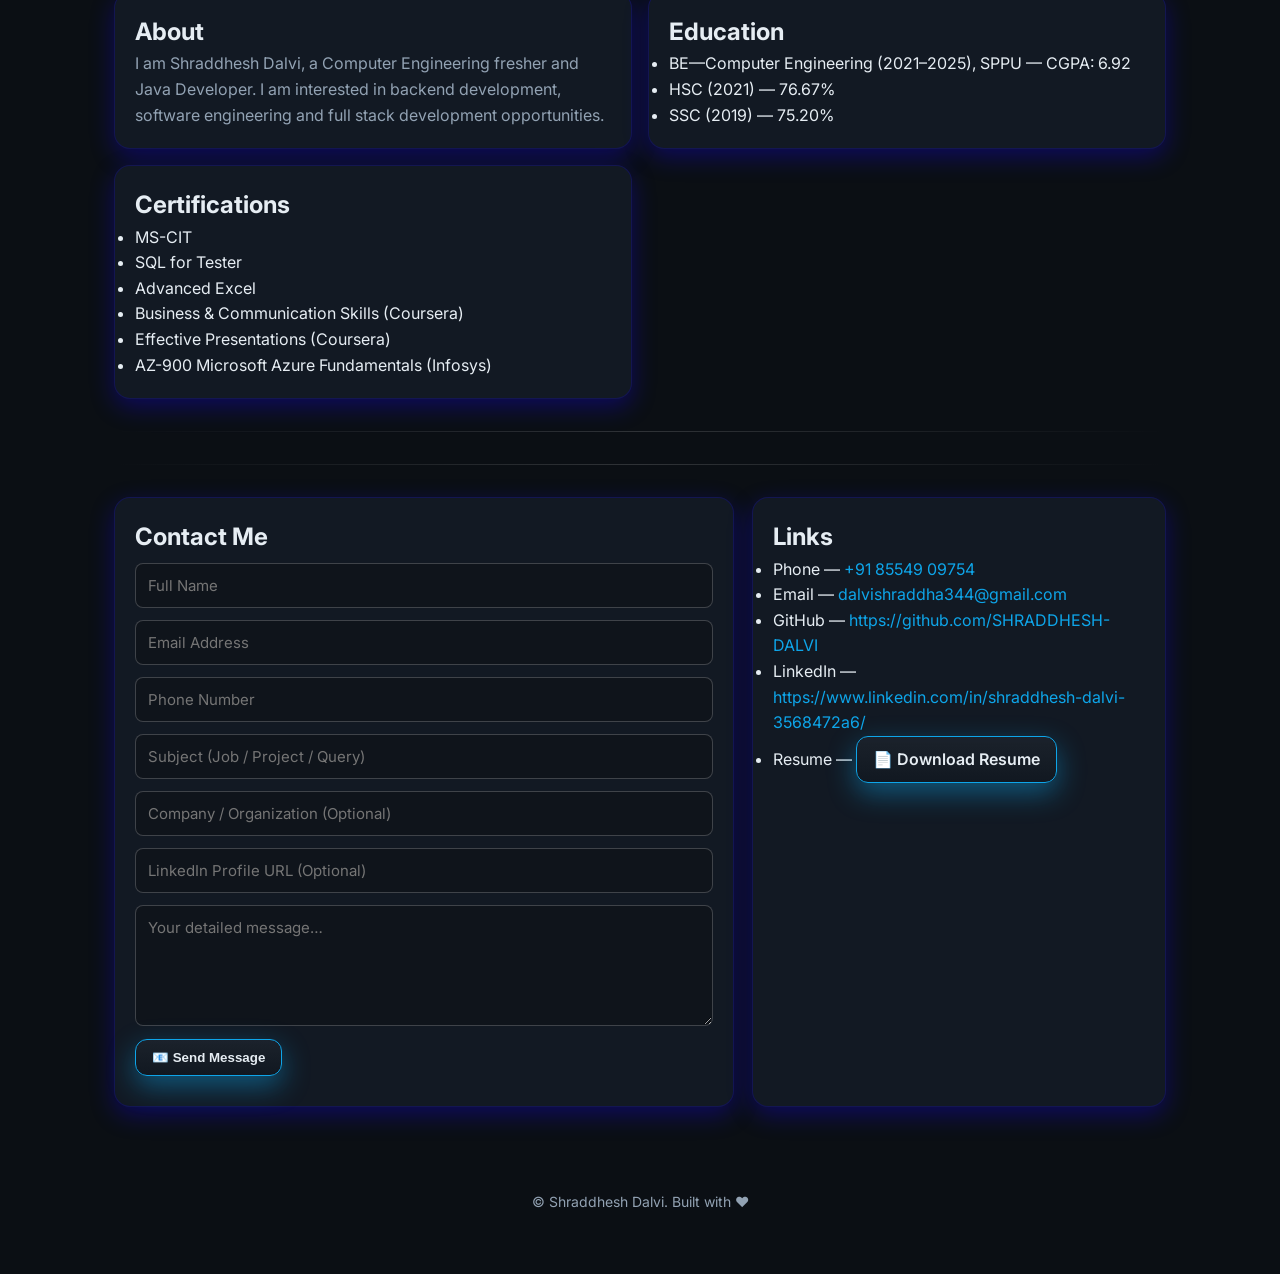
==== commit f0ca0a58: "Update index.html" ====
--- a/index.html
+++ b/index.html
@@ -3,7 +3,7 @@
 <head>
   <meta charset="UTF-8">
   <meta name="viewport" content="width=device-width, initial-scale=1.0">
-  <title>Shraddhesh Dalvi | Java Developer | Software Engineer | Full Stack Developer</title>
+  <title>Shraddhesh Dalvi Portfolio | Java Developer | Software Engineer | Full Stack Developer</title>
   <meta name="description" content="Shraddhesh Dalvi is a Java Developer and Computer Engineering fresher. View portfolio, projects, resume, skills and contact details of Shraddhesh Dalvi.">
   <meta name="keywords" content="Shraddhesh Dalvi, Shraddhesh Dalvi Portfolio, Shraddhesh Dalvi Resume, Java Developer Fresher, Software Engineer Fresher, Full Stack Developer Fresher, Computer Engineering Graduate Student">
   <meta name="author" content="Shraddhesh Dalvi">
@@ -13,11 +13,38 @@
   <meta property="og:url" content="https://shraddhesh-dalvi.github.io/MyPortfolio/">
   <meta property="og:image" content="https://shraddhesh-dalvi.github.io/MyPortfolio/Polish_20250818_162032772.png">
   <meta name="theme-color" content="#0ea5e9">
+  <meta name="robots" content="index, follow">
+  <meta name="twitter:card" content="summary_large_image">
+  <meta name="twitter:title" content="Shraddhesh Dalvi | Java Developer Portfolio">
+  <meta name="twitter:description" content="Official portfolio of Shraddhesh Dalvi – Java Developer & Software Engineer Fresher.">
+  <meta name="twitter:image" content="https://shraddhesh-dalvi.github.io/MyPortfolio/assets/insta-preview.png">
   <link rel="stylesheet" href="style.css">
   <link rel="preconnect" href="https://fonts.googleapis.com">
   <link rel="preconnect" href="https://fonts.gstatic.com" crossorigin>
   <link href="https://fonts.googleapis.com/css2?family=Inter:wght@300;400;500;600;700;800;900&display=swap" rel="stylesheet">
+  <link rel="canonical" href="https://shraddhesh-dalvi.github.io/MyPortfolio/">
   <script src="https://cdn.jsdelivr.net/npm/@emailjs/browser@3/dist/email.min.js"></script>
+
+  <script type="application/ld+json">
+{
+  "@context": "https://schema.org",
+  "@type": "Person",
+  "name": "Shraddhesh Dalvi",
+  "url": "https://shraddhesh-dalvi.github.io/MyPortfolio/",
+  "jobTitle": "Java Developer",
+  "address": {
+    "@type": "PostalAddress",
+    "addressLocality": "Dahanu",
+    "addressRegion": "Maharashtra",
+    "addressCountry": "India"
+  },
+  "sameAs": [
+    "https://github.com/SHRADDHESH-DALVI",
+    "https://www.linkedin.com/in/shraddhesh-dalvi-3568472a6/"
+  ]
+}
+</script>
+  
 </head>
 <body>
   <!-- Back to Top Button -->
@@ -71,7 +98,7 @@
     <div class="divider"></div>
 
     <section class="card intro">
-      <h2>Shraddhesh Dalvi – Java Developer Portfolio & Resume</h2>
+      <h2>Shraddhesh Dalvi – Java Developer | Portfolio & Resume</h2>
       <p>
         This is the official portfolio website of Shraddhesh Dalvi,
         a Computer Engineering graduate and Java Developer fresher.
@@ -175,14 +202,7 @@
           <li>SSC (2019) — 75.20%</li>
         </ul>
       </div>
-      <div class="card">
-        <h2>Achievements</h2>
-        <ul class="counter-list">
-          <li data-target="1">Final Year Project: Fake Profile Identification using ML</li>
-          <li data-target="76.67">SSC 75.20%, HSC 76.67%</li>
-          <li data-target="5">Active in team presentations & problem solving</li>
-        </ul>
-      </div>
+
       <div class="card">
         <h2>Certifications</h2>
         <ul>
@@ -198,18 +218,6 @@
 
     <div class="divider"></div>
 
-    <!-- Testimonials Section -->
-    <section id="testimonials" class="card fade-in">
-      <h2>What Others Say</h2>
-      <div class="testimonials">
-        <blockquote>
-          "Shraddhesh demonstrated strong problem-solving skills in our ML project. Highly recommended!" – Professor XYZ
-        </blockquote>
-        <blockquote>
-          "A dedicated learner with a passion for Java development." – Mentor ABC
-        </blockquote>
-      </div>
-    </section>
 
     <div class="divider"></div>
 
@@ -251,4 +259,5 @@
 
   <script src="script.js"></script>
 </body>
-</html>+
+</html>
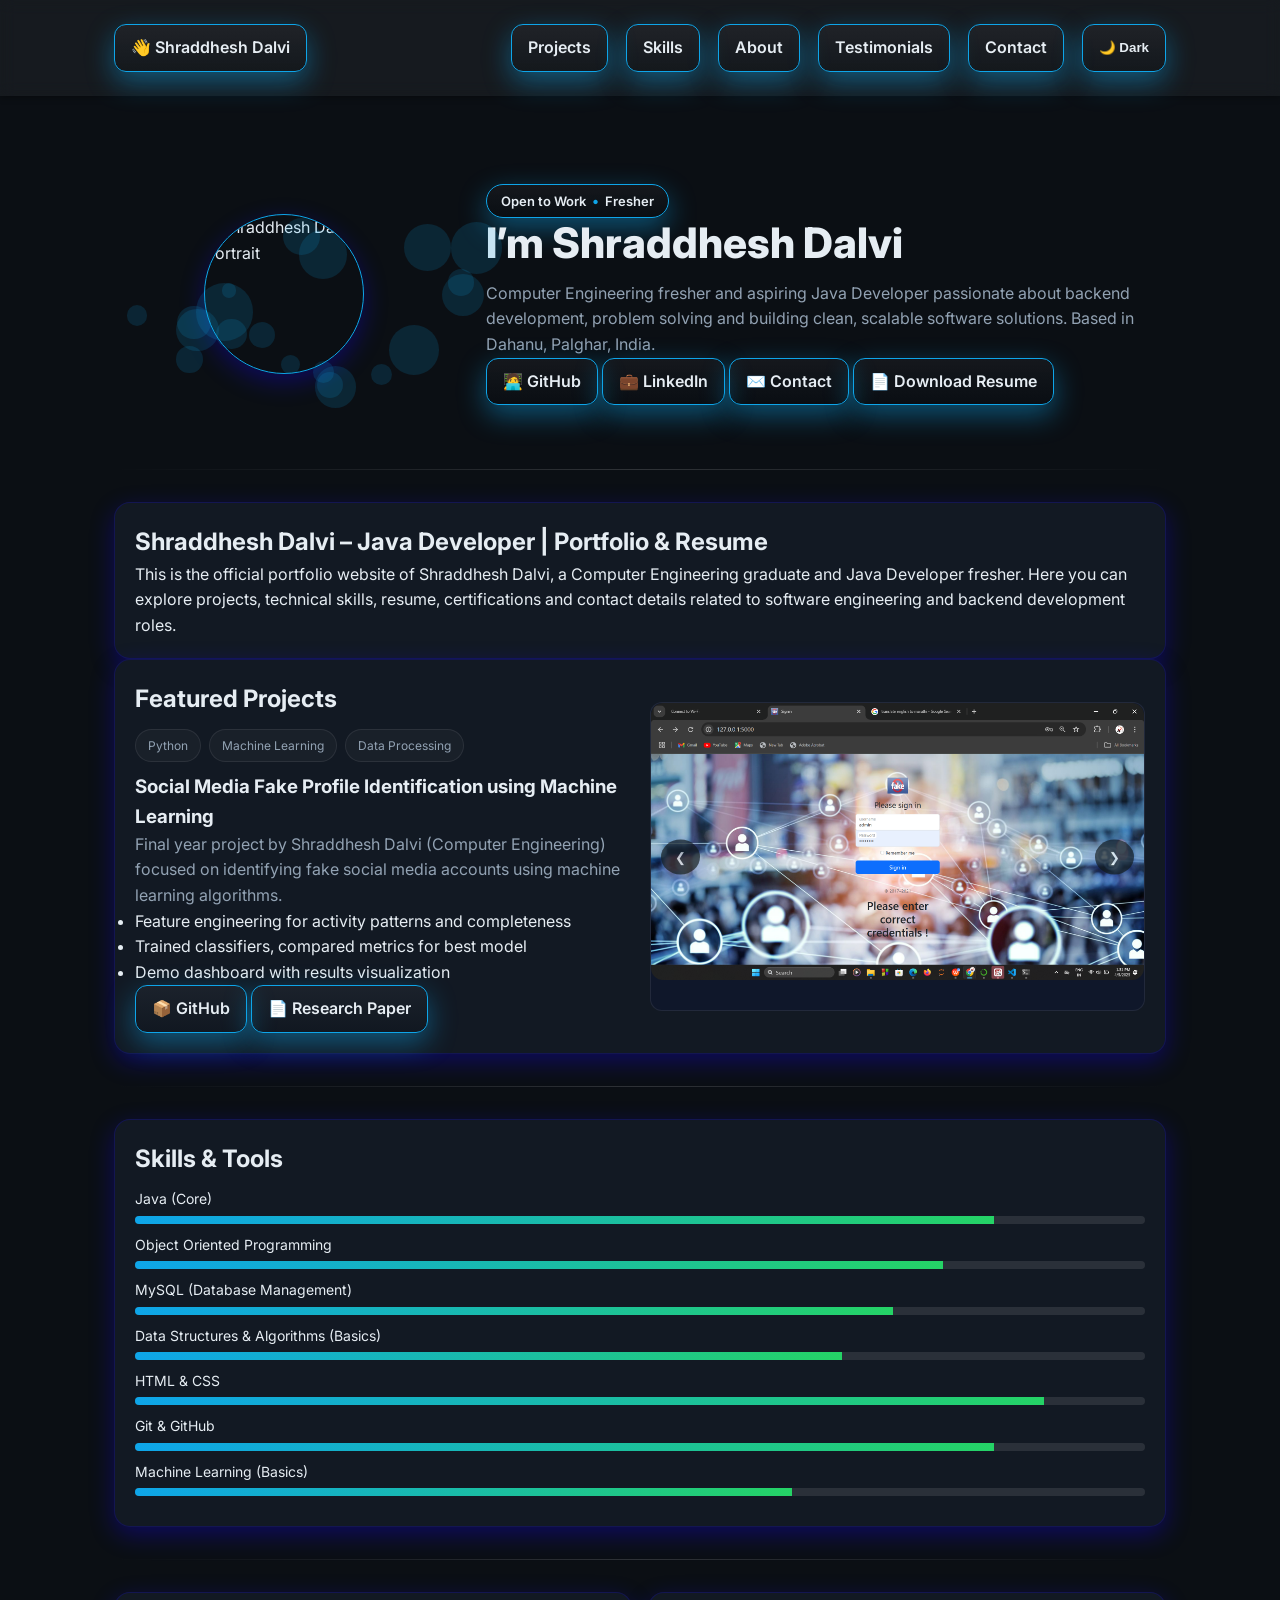
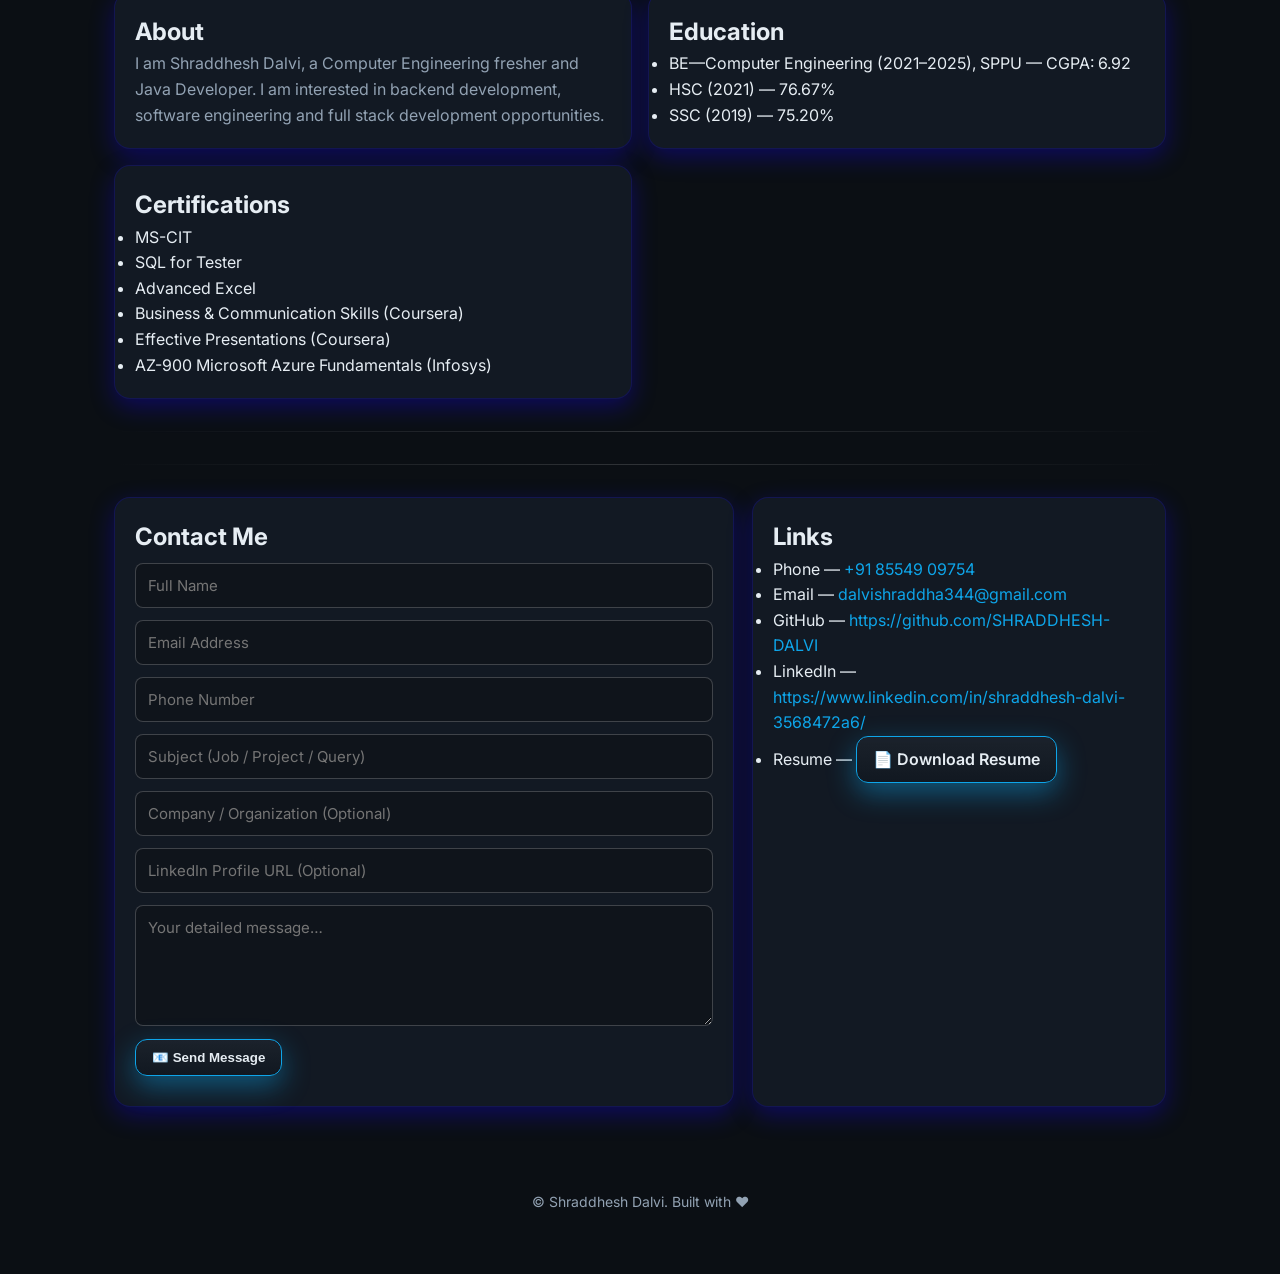
==== commit 57a297e9: "Update index.html" ====
--- a/index.html
+++ b/index.html
@@ -181,9 +181,7 @@
         </div>
       </div>
     </section>
-
-    <div class="divider"></div>
-
+    <div class="divider"></div>
     <!-- About Section -->
     <section id="about" class="grid edu fade-in">
       <div class="card">
@@ -249,15 +247,12 @@
       </aside>
     </section>
   </main>
-
   <!-- Footer -->
   <footer>
     <div class="container">
       © <span id="year"></span> Shraddhesh Dalvi. Built with ♥
     </div>
   </footer>
-
   <script src="script.js"></script>
 </body>
-
 </html>
